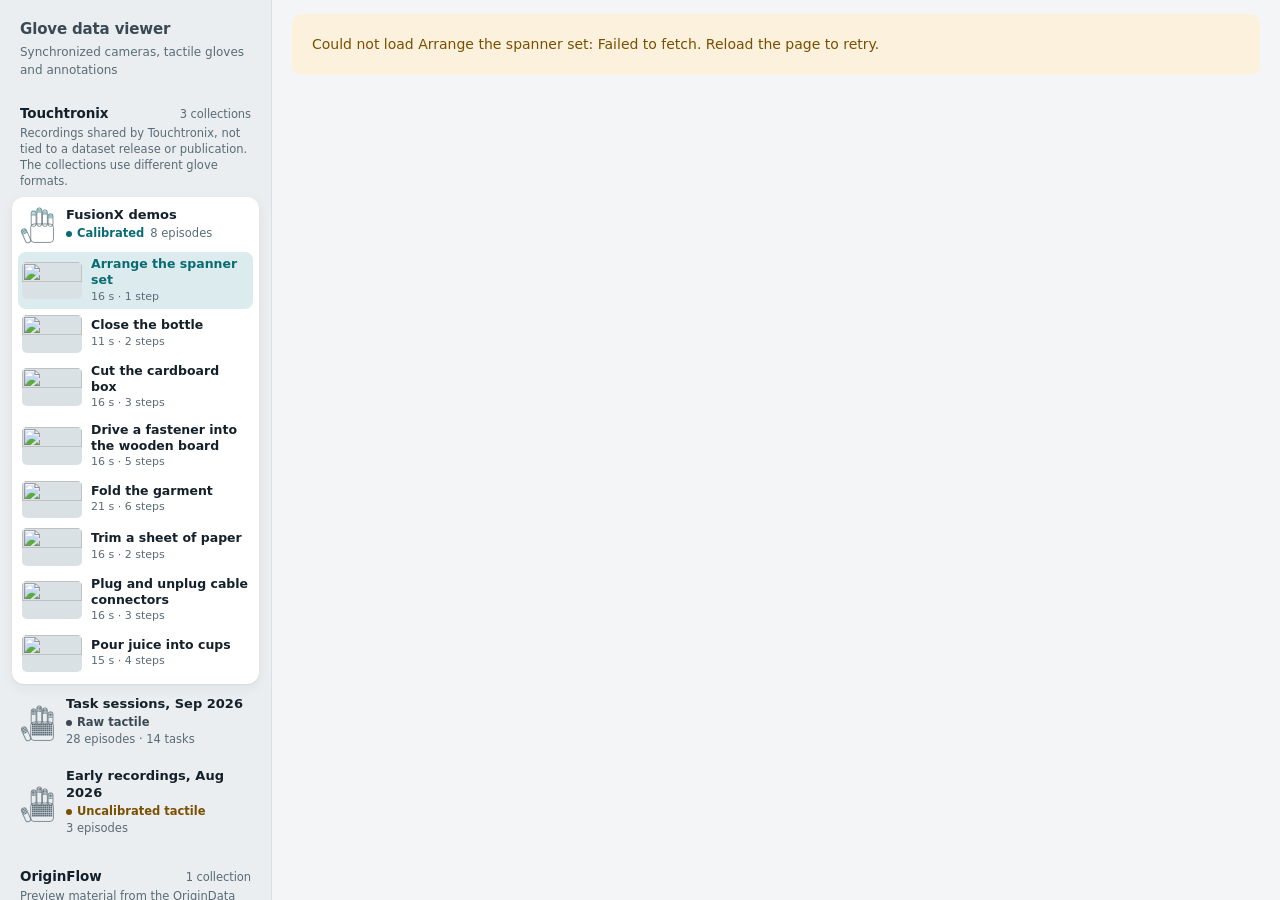
==== viewer/index.html @ e9e6f329 "Viewer: grid format for public datasets, EgoTouch samples; Play samples link on EgoTouch Videos stre" ====
<!doctype html>
<html lang="en">
<head>
<meta charset="utf-8">
<meta name="viewport" content="width=device-width,initial-scale=1">
<title>Glove Data Viewer</title>
<style>
:root{
  --bg:#f3f5f6;--rail:#eaeef0;--panel:#fff;--ink:#14212a;--ink2:#3a4a54;--muted:#5b6c76;--line:#d9e1e5;--line2:#e7ecef;
  --accent:#0a6c73;--accent-ink:#fff;--accent-soft:#dcecee;--lh:#2563b0;--rh:#c2501f;--cursor:#14212a;--grid:#e9eef1;
  --warn:#7a4f00;--warn-soft:#fbf1dc;--seg-a:#d7e9eb;--seg-b:#c4dfe2;--pre:#eef1f3;--shadow:0 1px 2px rgba(20,33,42,.06),0 4px 14px rgba(20,33,42,.05);
}
@media (prefers-color-scheme:dark){:root:not([data-theme="light"]){
  --bg:#0e1316;--rail:#12191c;--panel:#161e22;--ink:#e2e9ed;--ink2:#c3cfd5;--muted:#91a2ab;--line:#283338;--line2:#1f292d;
  --accent:#4cb1b8;--accent-ink:#06191b;--accent-soft:#18363a;--lh:#6ea6ec;--rh:#ef8d5f;--cursor:#f1f4f5;--grid:#1e272b;
  --warn:#e9b660;--warn-soft:#2c2412;--seg-a:#1b3a3e;--seg-b:#24494e;--pre:#1a2226;--shadow:0 1px 2px rgba(0,0,0,.3),0 4px 14px rgba(0,0,0,.25)}}
:root[data-theme="dark"]{
  --bg:#0e1316;--rail:#12191c;--panel:#161e22;--ink:#e2e9ed;--ink2:#c3cfd5;--muted:#91a2ab;--line:#283338;--line2:#1f292d;
  --accent:#4cb1b8;--accent-ink:#06191b;--accent-soft:#18363a;--lh:#6ea6ec;--rh:#ef8d5f;--cursor:#f1f4f5;--grid:#1e272b;
  --warn:#e9b660;--warn-soft:#2c2412;--seg-a:#1b3a3e;--seg-b:#24494e;--pre:#1a2226;--shadow:0 1px 2px rgba(0,0,0,.3),0 4px 14px rgba(0,0,0,.25)}
*{box-sizing:border-box}
[hidden]{display:none!important}
html{scrollbar-color:var(--line) transparent;accent-color:var(--accent)}
body{margin:0;background:var(--bg);color:var(--ink);font:14px/1.5 system-ui,-apple-system,"Segoe UI",Roboto,sans-serif;font-variant-numeric:tabular-nums}
::selection{background:var(--accent-soft);color:var(--ink)}
:focus-visible{outline:2px solid var(--accent);outline-offset:2px;border-radius:6px}
button,select{font:inherit;color:var(--ink)}
.app{display:grid;grid-template-columns:272px minmax(0,1fr);min-height:100vh}
/* ---------- rail ---------- */
.rail{background:var(--rail);border-right:1px solid var(--line);position:sticky;top:0;height:100vh;overflow:auto;padding:18px 12px 24px}
.brand{padding:0 8px 4px}
.brand .bname{font-size:15px;font-weight:700;margin:0;letter-spacing:-.01em;color:var(--ink2)}
.brand p{margin:2px 0 0;color:var(--muted);font-size:12px}
.grp{margin-top:20px}
.grph{display:flex;justify-content:space-between;align-items:baseline;gap:8px;font-size:13.5px;font-weight:700;color:var(--ink);margin:0 8px 2px;letter-spacing:-.005em}
.grph span{font-size:11.5px;font-weight:500;color:var(--muted)}
.grpabout{margin:0 8px 8px;font-size:11.5px;line-height:1.4;color:var(--muted)}
.dsrow .prov{display:none}
.tk{display:flex;justify-content:space-between;gap:8px;align-items:baseline;padding:8px 6px 2px;font-size:12px}
.tk b{font-weight:650;color:var(--ink2);line-height:1.3}
.tk span{font-size:11px;color:var(--muted);white-space:nowrap}
.eps .tk:first-child{padding-top:2px}
.dslist{list-style:none;margin:0;padding:0;display:grid;gap:4px}
.ds{border-radius:12px;transition:background .18s,box-shadow .18s}
.ds[data-sel="true"]{background:var(--panel);box-shadow:var(--shadow)}
.dsrow{display:grid;grid-template-columns:36px minmax(0,1fr);gap:10px;align-items:center;width:100%;text-align:left;background:none;border:0;
  border-radius:12px;padding:8px;cursor:pointer;color:var(--ink)}
.ds:not([data-sel="true"]) .dsrow:hover{background:var(--line2)}
.dsrow b{display:block;font-size:13px;font-weight:650;line-height:1.3}
.dsrow .meta{display:flex;flex-wrap:wrap;gap:0 6px;font-size:11.5px;color:var(--muted);margin-top:1px}
.glyph{display:block;flex:none}
.glyph .o{fill:none;stroke:var(--muted);stroke-width:1;opacity:.75}
.glyph .t{fill:var(--accent)}
.glyph .e{fill:none;stroke:var(--accent);stroke-width:1.1;stroke-dasharray:1.6 1.1}
.glyph .c{fill:var(--accent);opacity:.85}
.ds:not([data-sel="true"]) .dsrow .glyph .c{fill:var(--muted)}
.ds:not([data-sel="true"]) .dsrow .glyph .t{fill:var(--muted)}
.ds:not([data-sel="true"]) .dsrow .glyph .e{stroke:var(--muted)}
.st{display:inline-flex;align-items:center;gap:5px;font-weight:600}
.st::before{content:"";width:6px;height:6px;border-radius:50%;background:currentColor}
.st.ok{color:var(--accent)}.st.warn{color:var(--warn)}.st.neutral{color:var(--ink2)}
.tag{display:inline-flex;align-items:center;font-size:11px;font-weight:600;padding:2px 8px;border-radius:999px;background:var(--line2);color:var(--ink2);white-space:nowrap}
.tag.ok{background:var(--accent-soft);color:var(--accent)}
.tag.warn{background:var(--warn-soft);color:var(--warn)}
.eps{padding:0 6px 8px;display:grid;gap:2px}
.eps .count{font-size:11px;color:var(--muted);padding:2px 4px 4px}
.item{display:grid;grid-template-columns:60px minmax(0,1fr);gap:9px;align-items:center;width:100%;text-align:left;background:none;border:0;
  border-radius:8px;padding:4px;cursor:pointer;color:var(--ink);transition:background .15s}
.item:hover{background:var(--line2)}
.item[aria-current="true"]{background:var(--accent-soft)}
.item[aria-current="true"] b{color:var(--accent)}
.item img{width:60px;aspect-ratio:16/10;object-fit:cover;border-radius:5px;background:var(--line);display:block}
.item b{font-size:12.5px;font-weight:600;line-height:1.3;overflow:hidden;display:-webkit-box;-webkit-line-clamp:2;-webkit-box-orient:vertical}
.item span{display:block;font-size:11px;color:var(--muted)}
/* ---------- dataset header ---------- */
.dshead{padding:18px 0 14px}
.dsid{display:flex;gap:14px;align-items:center}
.dsid .glyph{width:60px;height:60px}
.dstitle{display:flex;flex-wrap:wrap;align-items:center;gap:6px 10px}
.dstitle h1{font-size:21px;line-height:1.2;margin:0;letter-spacing:-.015em}
.dsmeta{margin:3px 0 0;color:var(--ink2);font-size:13px}
.dsmeta a{color:var(--accent);text-underline-offset:2px}
.hw{display:grid;grid-template-columns:repeat(auto-fit,minmax(190px,1fr));margin:14px 0 0;padding:0;background:var(--panel);border:1px solid var(--line);border-radius:12px;overflow:hidden}
.hw>div{padding:10px 14px 11px;border-right:1px solid var(--line2);min-width:0}
.hw>div:last-child{border-right:0}
.hw dt{font-size:11.5px;color:var(--muted);font-weight:600}
.hw dd{margin:2px 0 0}
.hw dd b{display:block;font-size:13.5px;font-weight:650;line-height:1.3}
.hw dd span{display:block;font-size:12px;color:var(--ink2);margin-top:2px;line-height:1.4}
.dsnote{margin:8px 2px 0;font-size:12px;color:var(--muted);max-width:120ch}
.dshead .flag{margin-top:10px}
.dschip{display:inline-flex;align-items:center;gap:6px;font-size:12px;font-weight:600;color:var(--ink2);padding:2px 9px 2px 4px;border-radius:999px;background:var(--panel);border:1px solid var(--line);white-space:nowrap}
.dschip .glyph{width:18px;height:18px}
/* ---------- main ---------- */
main{padding:0 20px 40px;min-width:0}
.bar{position:sticky;top:0;z-index:5;background:color-mix(in srgb,var(--bg) 94%,transparent);backdrop-filter:saturate(1.4) blur(6px);
  border-bottom:1px solid var(--line);padding:10px 0 8px;margin-bottom:12px}
.ctrl{display:flex;flex-wrap:wrap;gap:8px 14px;align-items:center}
.btn{display:inline-flex;align-items:center;justify-content:center;gap:6px;height:32px;min-width:32px;padding:0 10px;border-radius:8px;
  background:var(--panel);border:1px solid var(--line);cursor:pointer;transition:background .15s,border-color .15s}
.btn:hover{border-color:color-mix(in srgb,var(--accent) 45%,var(--line))}
.btn:active{transform:translateY(1px)}
.btn svg{width:14px;height:14px;fill:currentColor}
.btn.primary{background:var(--accent);border-color:var(--accent);color:var(--accent-ink);font-weight:600;min-width:88px}
.group{display:inline-flex}.group .btn{border-radius:0}.group .btn:first-child{border-radius:8px 0 0 8px}.group .btn:last-child{border-radius:0 8px 8px 0}
.group .btn+.btn{margin-left:-1px}
.group .btn[aria-pressed="true"]{background:var(--accent-soft);color:var(--accent);border-color:color-mix(in srgb,var(--accent) 40%,var(--line));position:relative;font-weight:600}
.time{font-size:13px;min-width:118px;color:var(--ink2)}
.lbl{font-size:12px;color:var(--muted)}
.check{display:inline-flex;gap:6px;align-items:center;font-size:12.5px;color:var(--ink2);cursor:pointer}
#scrub{position:relative;margin-top:8px;cursor:pointer;touch-action:none}
#scrub canvas{width:100%;height:58px;display:block;border-radius:8px;background:var(--panel);border:1px solid var(--line)}
.caption{display:flex;gap:4px 12px;align-items:center;margin:8px 0 0;min-height:24px;flex-wrap:wrap}
.capt{display:flex;gap:4px 12px;align-items:baseline;flex-wrap:wrap;min-width:0}
.caption .task{font-weight:650;font-size:15px;letter-spacing:-.01em}
.caption .step{color:var(--ink2);font-size:14px}
.caption .stepno{font-size:11.5px;color:var(--muted);white-space:nowrap}
.layout{display:grid;grid-template-columns:minmax(0,1.6fr) minmax(320px,1fr);gap:14px}
.layout.gl{grid-template-columns:minmax(0,1.15fr) minmax(0,1fr)}.layout.gl .gloves{grid-template-columns:1fr 1fr}
@media(max-width:1250px){.layout,.layout.gl{grid-template-columns:1fr}}
.card{background:var(--panel);border:1px solid var(--line);border-radius:12px;overflow:hidden;min-width:0}
.card>h3{font-size:12.5px;font-weight:600;margin:0;padding:8px 12px;border-bottom:1px solid var(--line2);display:flex;justify-content:space-between;gap:8px;align-items:center}
.card>h3 small{color:var(--muted);font-weight:400;font-size:11.5px;text-align:right}
.vwrap{position:relative;background:#000}
.vwrap video{width:100%;display:block}
.vwrap canvas{position:absolute;inset:0;width:100%;height:100%;pointer-events:none}
.wrists{display:grid;grid-template-columns:1fr 1fr;gap:14px;margin-top:14px}
.gloves{display:grid;grid-template-columns:1fr;gap:14px}
@media(max-width:1250px) and (min-width:700px){.gloves{grid-template-columns:1fr 1fr}}
@media(max-width:620px){.wrists,.gloves,.layout.gl .gloves{grid-template-columns:1fr}}
/* heatmaps sit on a dark instrument surface in both themes: the provider's ramp starts near black */
.hand .hm{background:#0e171c}
.hand canvas{width:100%;max-width:380px;margin:0 auto;display:block}
.hand .hm.tall canvas{max-width:300px}
.vals{display:grid;grid-template-columns:repeat(var(--nv,5),1fr);font-size:11px;border-top:1px solid var(--line2)}
.vals div{padding:5px 2px;text-align:center;border-right:1px solid var(--line2);color:var(--muted)}.vals div:last-child{border-right:0}
.vals b{display:block;font-size:13px;color:var(--ink);font-weight:600}
.vals .n{display:block;font-weight:600;font-size:11px}
.scale{display:flex;align-items:center;gap:8px;font-size:11.5px;color:var(--muted);padding:9px 12px;flex-wrap:wrap}
.scale canvas{width:120px;height:8px;border-radius:2px}
.flag{margin:14px 0 0;padding:9px 12px;border-radius:10px;background:var(--warn-soft);color:var(--warn);font-size:12.5px}
.plots{margin-top:14px}
.plot{position:relative}.plot canvas{width:100%;height:112px;display:block;cursor:crosshair}
.plot+.plot{border-top:1px solid var(--line2)}
.ph{display:flex;justify-content:space-between;gap:8px;padding:6px 12px 0;font-size:12px;flex-wrap:wrap}.ph b{font-weight:600}
.legend{display:flex;gap:10px;flex-wrap:wrap;font-size:11.5px;color:var(--muted)}
.legend i{display:inline-block;width:10px;height:3px;border-radius:2px;margin-right:4px;vertical-align:middle}
details.notes{margin-top:14px;color:var(--muted);font-size:12.5px;max-width:110ch}
details.notes summary{cursor:pointer;color:var(--ink2);font-weight:600}
details.notes p{margin:6px 0}
kbd{font:11px ui-monospace,SFMono-Regular,monospace;border:1px solid var(--line);border-bottom-width:2px;border-radius:4px;padding:0 4px;background:var(--panel);color:var(--ink2)}
.skel{background:linear-gradient(90deg,var(--line2),var(--panel),var(--line2));background-size:200% 100%;animation:sk 1.2s ease-in-out infinite;border-radius:10px}
@keyframes sk{to{background-position:-200% 0}}
@media (prefers-reduced-motion:reduce){.skel{animation:none}}
#epsMobile{display:none;position:relative}
.err{padding:20px;color:var(--warn);background:var(--warn-soft);border-radius:10px;margin-top:14px}
/* ---------- rendered-video view (OriginFlow) ---------- */
.film video{width:100%;display:block;background:#000;max-height:calc(100vh - 120px)}
.filmhead{display:flex;justify-content:space-between;gap:4px 12px;align-items:baseline;padding:6px 0 10px;flex-wrap:wrap}
.filmhead h2{margin:0;font-size:18px;letter-spacing:-.01em}
.filmhead span{color:var(--muted);font-size:12.5px}
.filmhead .summary{margin:2px 0 0;color:var(--ink2)}
.report{margin-top:24px;max-width:1200px}
.report h3{font-size:14px;margin:18px 0 6px}
.report p{color:var(--ink2);margin:0 0 10px;max-width:92ch}
table{border-collapse:collapse;font-size:12.5px;margin:6px 0 14px}
th,td{text-align:left;padding:5px 16px 5px 0;border-bottom:1px solid var(--line2)}th{color:var(--muted);font-weight:600}
td.num{text-align:right}
.figs{display:grid;grid-template-columns:repeat(auto-fill,minmax(320px,1fr));gap:14px}
.figs figure{margin:0;background:#fff;border:1px solid var(--line);border-radius:12px;overflow:hidden}
.figs img{width:100%;display:block}
.figs figcaption{font-size:11.5px;color:#43535c;padding:6px 10px 8px;background:#fff}
@media(max-width:900px){
  .app{grid-template-columns:minmax(0,1fr)}
  .rail{position:static;height:auto;border-right:0;border-bottom:1px solid var(--line);padding:14px 16px}
  .brand p:not(.bname){display:none}
  #sources{display:grid;grid-auto-flow:column;grid-auto-columns:minmax(220px,1fr);gap:4px;overflow-x:auto;padding:12px 0 4px;position:relative}
  .grp,.dslist{display:contents}.grph,.grpabout{display:none}.dsrow .prov{display:inline}
  .ds .eps{display:none}
  #epsMobile{display:flex;gap:6px;overflow-x:auto;padding:10px 0 4px;align-items:flex-start}
  #epsMobile .item{grid-template-columns:1fr;width:112px;flex:0 0 112px}#epsMobile .item img{width:100%}
  .hw{grid-template-columns:1fr 1fr}.hw>div{border-bottom:1px solid var(--line2)}
  .dsid .glyph{width:44px;height:44px}.dstitle h1{font-size:18px}
  main{padding:0 16px 32px}
}
</style>
</head>
<body>
<div class="app">
<nav class="rail" aria-label="Datasets and episodes">
  <div class="brand"><p class="bname">Glove data viewer</p><p>Synchronized cameras, tactile gloves and annotations</p></div>
  <div id="sources"></div>
  <div id="epsMobile" aria-label="Episodes"></div>
</nav>
<main id="main">
  <div class="skel" style="height:58px;margin-top:14px"></div>
  <div class="skel" style="height:420px;margin-top:14px"></div>
</main>
</div>

<template id="tplRec">
<div id="dshead"></div>
<div class="bar">
  <div class="ctrl">
    <button class="btn primary" id="play" aria-label="Play"><svg viewBox="0 0 16 16" id="playIcon"><path d="M4 2.5v11l9-5.5z"/></svg><span id="playTxt">Play</span></button>
    <div class="group">
      <button class="btn" id="back" aria-label="Back one frame" title="Back one frame (←)"><svg viewBox="0 0 16 16"><path d="M3 3h2v10H3zM14 3v10L6 8z"/></svg></button>
      <button class="btn" id="fwd" aria-label="Forward one frame" title="Forward one frame (→)"><svg viewBox="0 0 16 16"><path d="M11 3h2v10h-2zM2 3v10l8-5z"/></svg></button>
    </div>
    <span class="time" id="time">0.00 / 0.00 s</span>
    <span class="lbl">Speed</span><div class="group" id="speeds" role="group" aria-label="Playback speed"></div>
    <label class="check" id="skelWrap"><input type="checkbox" id="skel" checked> Hand skeleton</label>
  </div>
  <div id="scrub" title="Click or drag to seek"><canvas id="scrubC"></canvas></div>
  <div class="caption"><span class="dschip" id="dschip"></span><div class="capt" id="caption"></div></div>
</div>
<div class="layout">
  <div>
    <div class="card"><h3><span id="headTitle">Head camera</span><small id="headMeta"></small></h3><div class="vwrap"><video id="v_head" muted playsinline preload="auto"></video><canvas id="poseC"></canvas></div></div>
    <div class="wrists">
      <div class="card"><h3>Left wrist <small id="lhMeta"></small></h3><div class="vwrap"><video id="v_wrist_lh" muted playsinline preload="auto"></video></div></div>
      <div class="card"><h3>Right wrist <small id="rhMeta"></small></h3><div class="vwrap"><video id="v_wrist_rh" muted playsinline preload="auto"></video></div></div>
    </div>
  </div>
  <div class="side">
    <div class="gloves">
      <div class="card hand"><h3><span style="color:var(--lh)">Left glove</span><small id="lhRate"></small></h3><div class="hm"><canvas id="hand_lh"></canvas></div><div class="vals" id="vals_lh"></div></div>
      <div class="card hand"><h3><span style="color:var(--rh)">Right glove</span><small id="rhRate"></small></h3><div class="hm"><canvas id="hand_rh"></canvas></div><div class="vals" id="vals_rh"></div></div>
    </div>
    <div class="card" style="margin-top:14px"><div class="scale" id="scale"></div></div>
  </div>
</div>
<div class="card plots"><h3>Signals <small>±6 s around the cursor · click to seek</small></h3><div id="plots"></div></div>
<details class="notes" id="notes"><summary>How the streams are aligned</summary></details>
</template>

<script>
'use strict';
const $=id=>document.getElementById(id);
const FINGERS=['thumb','index','middle','ring','little'];
const FCOL=['#8e44ad','#2e86c1','#17a589','#c99a06','#cb4335'];
const CAMS=['head','wrist_lh','wrist_rh'];
const css=v=>getComputedStyle(document.documentElement).getPropertyValue(v).trim();
const esc=s=>String(s).replace(/[&<>"]/g,c=>({'&':'&amp;','<':'&lt;','>':'&gt;','"':'&quot;'}[c]));
// private Space: carry ?__sign=… on every request (browsers that block cross-site cookies drop the auth cookie)
const SIGN=new URLSearchParams(location.search).get('__sign');
const U=p=>SIGN&&!/^https?:/.test(p)?`${p}${p.includes('?')?'&':'?'}__sign=${encodeURIComponent(SIGN)}`:p;
// items too large for the Space (1 GB cap) live in a dataset repo: their files resolve against item.base
const A=(it,p)=>U(/^https?:/.test(p)?p:(it&&it.base||'')+p);
const getJSON=async p=>{const r=await fetch(U(p));if(!r.ok)throw new Error(`${p}: HTTP ${r.status}`);return r.json()};
function dec(b64,Type){const s=atob(b64),u=new Uint8Array(s.length);for(let i=0;i<s.length;i++)u[i]=s.charCodeAt(i);return new Type(u.buffer)}

/* the FusionX panel's heatmap ramp (tactile_display.json), dark end for low pressure */
const STOPS=[[22,35,51],[20,87,104],[33,169,174],[107,218,162],[241,227,112],[255,130,78]];
function cmap(x){x=Math.max(0,Math.min(1,x))*(STOPS.length-1);const i=Math.min(STOPS.length-2,Math.floor(x)),f=x-i,a=STOPS[i],b=STOPS[i+1];
  return `rgb(${a[0]+(b[0]-a[0])*f|0},${a[1]+(b[1]-a[1])*f|0},${a[2]+(b[2]-a[2])*f|0})`}
// linear from 0 like the provider's panel: low readings stay near the dark end instead of standing out from an empty cell
const cell=x=>cmap(x);

let M=null,R=null,t=0,playing=false,speed=1,raf=0,PLOTS=[];
const clk={t:0,at:0};const anchor=()=>{clk.t=t;clk.at=performance.now()};

/* ---------- hardware glyph: where on the hand this dataset senses ---------- */
// schematic hand, palm side: four fingers above the palm, thumb on the left. Filled cells are tactile taxels in the
// recorded grid size; dashed rings are force values the provider estimates without naming a sensor.
function glyphLabel(S){
  if(!S)return'';if(S.type==='estimate')return'Hardware: per-finger force estimates, no tactile sensor named';
  if(S.type==='coverage')return`Tactile coverage: ${(S.coverage||[]).map(c=>({tip:'fingertips',phalanx:'finger segments',palm:'palm'}[c])).join(', ')||'not stated'}${S.taxels?` · ${S.taxels} taxels per hand`:''}`;
  return`Tactile layout: ${S.finger[0]}×${S.finger[1]} taxels on each finger, ${S.palm?`${S.palm[0]}×${S.palm[1]} on the palm`:'no palm sensor'}`}
function glyph(S,cls=''){
  const F=[[14.5,9],[20.3,6],[26.1,8],[31.9,12]],fw=5,fb=22,o=[];
  const grid=(x,y,w,rows,cols,gap)=>{const c=(w-(cols-1)*gap)/cols;for(let r=0;r<rows;r++)for(let q=0;q<cols;q++)o.push(`<rect class="t" x="${(x+q*(c+gap)).toFixed(2)}" y="${(y+r*(c+gap)).toFixed(2)}" width="${c.toFixed(2)}" height="${c.toFixed(2)}" rx=".25"/>`)};
  o.push(`<rect class="o" x="14" y="22.5" width="23.4" height="19" rx="3.5"/>`);
  F.forEach(([x,y])=>o.push(`<rect class="o" x="${x}" y="${y}" width="${fw}" height="${fb-y+3}" rx="2.4"/>`));
  const TH='rotate(-24 14.5 40)';o.push(`<rect class="o" x="9.1" y="25.5" width="5.4" height="15" rx="2.6" transform="${TH}"/>`);
  if(S&&S.type==='taxel'){F.forEach(([x,y])=>grid(x+.55,y+.8,fw-1.1,S.finger[0],S.finger[1],.32));
    grid(9.65,26.3,4.3,S.finger[0],S.finger[1],.3);
    // thumb cells follow the thumb's tilt
    const n=S.finger[0]*S.finger[1],th=o.splice(o.length-n,n);o.push(`<g transform="${TH}">${th.join('')}</g>`);
    if(S.palm)grid(15.3,24,20.8,S.palm[0],S.palm[1],.35)}
  else if(S&&S.type==='coverage'){const C=new Set(S.coverage||[]),r=(x,y,w,h)=>`<rect class="c" x="${x.toFixed(2)}" y="${y.toFixed(2)}" width="${w.toFixed(2)}" height="${h.toFixed(2)}" rx="1.2"/>`,th=[];
    // regions the dataset covers with taxels: fingertip, the other finger segments, palm (no per-taxel layout)
    F.forEach(([x,y])=>{if(C.has('tip'))o.push(r(x+.6,y+.6,fw-1.2,3.4));if(C.has('phalanx'))o.push(r(x+.6,y+4.6,fw-1.2,21.6-y-4.6))});
    if(C.has('tip'))th.push(r(9.7,26.1,4.2,3.4));if(C.has('phalanx'))th.push(r(9.7,30.1,4.2,8.6));if(th.length)o.push(`<g transform="${TH}">${th.join('')}</g>`);
    if(C.has('palm'))o.push(r(15.1,23.6,21.2,16.8))}
  else if(S&&S.type==='estimate'){[...F.map(([x,y])=>[x+fw/2,y+2.8]),[9.9,28.4]].forEach(([cx,cy])=>o.push(`<circle class="e" cx="${cx}" cy="${cy}" r="1.9"/>`))}
  return`<svg class="glyph ${cls}" viewBox="3 3 37 40" role="img" aria-label="${esc(glyphLabel(S))}"><title>${esc(glyphLabel(S))}</title>${o.join('')}</svg>`;
}

/* ---------- manifest / navigation ---------- */
const lastEp={};
const nTasks=s=>new Set(s.items.map(it=>it.task).filter(Boolean)).size;
const epCount=s=>{const n=s.items.length,k=nTasks(s);return`${n} ${s.kind==='film'?'video':'episode'}${n===1?'':'s'}${k?` · ${k} task${k===1?'':'s'}`:''}`};
// in a task-grouped list the task is the subheading, so the row names the recording; elsewhere the row carries the title
const itemBtn=(it,under)=>`<button class="item" data-id="${it.id}"><img src="${A(it,it.poster)}" alt="" loading="lazy"><div><b>${esc(under&&it.label?it.label:it.title)}</b><span>${esc(under||!it.label?it.sub||'':`${it.label} · ${it.sub||''}`)}</span></div></button>`;
function epList(s){let prev=null;return s.items.map(it=>{let h='';
  if(it.task&&it.task!==prev){prev=it.task;const n=s.items.filter(x=>x.task===it.task).length;h=`<div class="tk"><b>${esc(it.task)}</b><span>${n} of ${it.taskTotal}</span></div>`}
  return h+itemBtn(it,!!it.task)}).join('')}
function renderRail(cur){
  const f=find(cur),sel=f?f.s.id:null,groups=M.groups||[{id:null,title:'Datasets'}];
  $('sources').innerHTML=groups.map(g=>{const ss=M.sources.filter(s=>(s.group||null)===g.id);if(!ss.length)return'';
    return`<section class="grp"><h2 class="grph">${esc(g.title)}<span>${ss.length} collection${ss.length===1?'':'s'}</span></h2>${g.about?`<p class="grpabout">${esc(g.about)}</p>`:''}
    <ul class="dslist">${ss.map(s=>{const on=s.id===sel;
    return`<li class="ds" data-sel="${on}"><button class="dsrow" data-ds="${s.id}" aria-expanded="${on}"${on?` aria-controls="eps_${s.id}"`:''}>${glyph(s.sensor)}
      <span><b>${esc(s.title)}</b><span class="meta"><span class="prov">${esc(g.title)}</span><span class="st ${s.status.tone}">${esc(s.status.label)}</span><span>${epCount(s)}</span></span></span></button>
      ${on?`<div class="eps" id="eps_${s.id}">${epList(s)}</div>`:''}</li>`}).join('')}</ul></section>`}).join('');
  $('epsMobile').innerHTML=f?f.s.items.map(it=>itemBtn(it,false)).join(''):'';
  document.querySelectorAll('.item').forEach(b=>{b.onclick=()=>open(b.dataset.id,0);b.setAttribute('aria-current',String(b.dataset.id===cur))});
  document.querySelectorAll('.dsrow').forEach(b=>b.onclick=()=>{const s=M.sources.find(x=>x.id===b.dataset.ds);if(s.id!==sel)open(lastEp[s.id]||s.items[0].id,0)});
  // narrow screens scroll collections and episodes sideways: keep the current ones in view without moving the page
  const side=(el,host)=>{if(el&&host&&host.scrollWidth>host.clientWidth)host.scrollLeft=el.offsetLeft-12};
  side(document.querySelector('.ds[data-sel="true"]'),$('sources'));side(document.querySelector('#epsMobile .item[aria-current="true"]'),$('epsMobile'));
}
function dsHead(s){
  return`<header class="dshead"><div class="dsid">${glyph(s.sensor)}<div>
      <div class="dstitle"><h1>${esc(s.title)}</h1><span class="tag ${s.status.tone}">${esc(s.status.label)}</span></div>
      <p class="dsmeta">${esc(s.provider)} · ${epCount(s)} · ${esc(s.about)}${s.link?` <a href="${esc(s.link.href)}" target="_blank" rel="noopener">${esc(s.link.label)}</a>`:''}</p></div></div>
    <dl class="hw" aria-label="Hardware">${s.hardware.map(h=>`<div><dt>${esc(h.k)}</dt><dd><b>${esc(h.v)}</b><span>${esc(h.d)}</span></dd></div>`).join('')}</dl>
    ${s.notes?`<p class="dsnote">${esc(s.notes)}</p>`:''}${s.flag?`<p class="flag">${esc(s.flag)}</p>`:''}</header>`;
}
function find(id){for(const s of M.sources)for(const it of s.items)if(it.id===id)return{s,it};return null}
async function open(id,t0){
  stop();const f=find(id)||{s:M.sources[0],it:M.sources[0].items[0]};lastEp[f.s.id]=f.it.id;
  const ae=document.activeElement,refocus=ae&&ae.closest&&ae.closest('.rail')?(ae.dataset.id||ae.dataset.ds):null;
  renderRail(f.it.id);
  if(refocus){const b=document.querySelector(`.rail [data-id="${f.it.id}"]`)||document.querySelector(`.rail [data-ds="${refocus}"]`);if(b)b.focus({preventScroll:true})}
  try{history.replaceState(null,'',`#rec=${f.it.id}${t0?`&t=${(+t0).toFixed(2)}`:''}`)}catch(e){}
  if(f.s.kind==='film')return openFilm(f.s,f.it);
  $('main').innerHTML=dsHead(f.s)+'<div class="skel" style="height:58px"></div><div class="skel" style="height:420px;margin-top:14px"></div>';
  let j;try{j=await getJSON((f.it.base||'')+`data/${f.it.id}.json`)}catch(e){$('main').innerHTML=`<div class="err">Could not load ${esc(f.it.title)}: ${esc(e.message)}. Reload the page to retry.</div>`;return}
  R=normalize(j,f);mountRecording();seek(+t0||0);
}

/* ---------- rendered videos (OriginFlow) ---------- */
function openFilm(s,it){
  R=null;
  $('main').innerHTML=dsHead(s)+`<div class="filmhead"><div><h2>${esc(it.title)}</h2>${it.summary?`<p class="summary">${esc(it.summary)}</p>`:''}</div>
    <span>${esc(it.sub||'')}${it.episode!=null?` · episode ${it.episode}`:''}</span></div>
    <div class="card film"><video controls playsinline preload="metadata" poster="${A(it,it.poster)}" src="${A(it,it.video)}"></video></div>
    ${s.report?`<section class="report">${s.report.replace(/src="([^"]+)"/g,(m,p)=>`src="${U(p)}"`)}</section>`:''}`;
}

/* ---------- data normalisation: early recordings and FusionX demos ---------- */
function normalize(j,f){
  if(j.kind==='grid')return normalizeGrid(j,f);
  const N=j.n,R={id:j.id,kind:j.kind||'early',n:N,fps:j.fps,duration:j.duration,videos:j.videos,hands:{},imu:{},src:f,cams:CAMS,hlist:['lh','rh']};
  for(const h of ['lh','rh']){const G=j.glove[h];
    if(R.kind==='fusionx'){
      R.hands[h]={rate:G.rate,rows:G.rows,cols:G.cols,tax:dec(G.taxels,Uint16Array),range:G.range[1],palm:null,sum:dec(G.total,Float32Array),sumRange:G.sum_range||null,sumLabel:'finger total (raw ADC, sum of 16 cells)',
        fmtSum:v=>v>=1000?(v/1000).toFixed(1)+'k':v.toFixed(0),bend:dec(G.angle,Float32Array),bendLabel:'finger bend angle (°)',fmtBend:v=>isFinite(v)?v.toFixed(0)+'°':'–',
        quat:dec(G.quat,Float32Array)};
    }else{
      R.hands[h]={rate:G.rate,rows:4,cols:3,tax:dec(G.fp,Uint8Array),range:0,palm:dec(G.palm,Uint8Array),sum:dec(G.force,Float32Array),sumLabel:'finger force (N, uncalibrated)',
        fmtSum:v=>v.toFixed(1)+' N',bend:Float32Array.from(dec(G.bend,Uint8Array)),bendLabel:'finger bend (raw)',fmtBend:v=>'bend '+v.toFixed(0),quat:dec(G.quat,Float32Array)};
    }}
  if(R.kind==='early'){ // colour scales: p99 of the non-zero readings (raw maxima are rare spikes)
    const p99=a=>{const nz=[];for(let i=0;i<a.length;i+=7)if(a[i]>0)nz.push(a[i]);nz.sort((x,y)=>x-y);return nz.length?nz[Math.floor(nz.length*.99)]:1};
    const fm=Math.max(8,p99(R.hands.lh.tax),p99(R.hands.rh.tax)),pm=Math.max(8,p99(R.hands.lh.palm),p99(R.hands.rh.palm));
    for(const h of ['lh','rh']){R.hands[h].range=fm;R.hands[h].palmMax=pm}}
  for(const k of Object.keys(j.imu)){const a=dec(j.imu[k].gyro,Float32Array),o=new Float32Array(N);for(let i=0;i<N;i++)o[i]=Math.hypot(a[i*3],a[i*3+1],a[i*3+2]);R.imu[k]=o}
  R.tot={};for(const h of ['lh','rh']){const s=R.hands[h].sum,o=new Float32Array(N);for(let i=0;i<N;i++){let q=0;for(let k=0;k<5;k++)q+=s[i*5+k];o[i]=q}R.tot[h]=o}
  if(R.hands.lh.palm){R.palmSum={};for(const h of ['lh','rh']){const p=R.hands[h].palm,o=new Float32Array(N);for(let i=0;i<N;i++){let q=0;for(let k=0;k<60;k++)q+=p[i*60+k];o[i]=q}R.palmSum[h]=o}}
  if(j.pose)R.pose={size:j.pose.size,chains:j.pose.chains,lh:dec(j.pose.lh,Float32Array),rh:dec(j.pose.rh,Float32Array)};
  R.task=j.task||null;R.stereo=R.kind==='early';
  return R;
}
/* ---------- data normalisation: public datasets converted to a common grid format ----------
   videos: [{key,title,src,src_size,fps_src}] on the episode clock; hands: [{key,title,rate,rows,cols,cells (Uint16 r*cols+c),
   tax (Uint8 n x cells, 255 = range),range,unit,regions:[{name,cells:[indices into cells]}]}]; series: extra plots. */
function normalizeGrid(j,f){
  const N=j.n,R={id:j.id,kind:'grid',n:N,fps:j.fps,duration:j.duration,hands:{},imu:{},src:f,vid:{},tot:{},task:j.task||null,pose:null,stereo:false,notes:j.notes||''};
  R.cams=j.videos.map(v=>{R.vid[v.key]=v;return v.key});R.hlist=j.hands.map(H=>H.key);
  for(const G of j.hands){const cells=dec(G.cells,Uint16Array),nc=cells.length,tax=dec(G.tax,Uint8Array),k=G.range/255;
    const regs=(G.regions||[]).map(r=>({name:r.name,idx:r.cells})),rs=new Float32Array(N*regs.length),tot=new Float32Array(N);
    for(let i=0;i<N;i++){const b=i*nc;let s=0;for(let c=0;c<nc;c++)s+=tax[b+c];tot[i]=s*k;
      regs.forEach((r,q)=>{let a=0;for(const c of r.idx)a+=tax[b+c];rs[i*regs.length+q]=a*k})}
    R.hands[G.key]={...G,cells,nc,tax,regs,rs};R.tot[G.key]=tot}
  R.series=(j.series||[]).map(s=>({...s,lines:s.lines.map(l=>({...l,v:dec(l.data,Float32Array)}))}));
  return R;
}

/* ---------- recording view ---------- */
function mountRecording(){
  $('main').innerHTML='';$('main').appendChild($('tplRec').content.cloneNode(true));
  $('dshead').outerHTML=dsHead(R.src.s);$('dschip').innerHTML=`${glyph(R.src.s.sensor)}${esc(R.src.s.title)}`;
  if(R.kind==='grid')return mountGrid();
  const vm=R.videos;
  $('headTitle').textContent=R.stereo?'Head camera · stereo (left | right)':'Head camera · left view';
  for(const [k,id] of [['head','headMeta'],['wrist_lh','lhMeta'],['wrist_rh','rhMeta']]){const m=$(id);m.dataset.base=`${vm[k].src_size.join('×')} · ${vm[k].fps_src} fps`;m.textContent=m.dataset.base}
  for(const h of ['lh','rh'])$(h+'Rate').textContent=`${R.hands[h].rows}×${R.hands[h].cols} per finger · ${R.hands[h].rate} Hz`;
  for(const k of CAMS){const v=$('v_'+k);v.src=A(R.src.it,vm[k].src);v.playbackRate=speed;wireVideo(v,k)}
  mountControls();
  const H=R.hands.lh,cb=colorbar();
  $('scale').innerHTML=`<span>Taxel pressure, raw ${R.kind==='fusionx'?'ADC':'counts'}</span><span>0</span>`;$('scale').appendChild(cb);
  $('scale').insertAdjacentHTML('beforeend',`<span>${H.range}${R.kind==='early'?'+':''}</span>${H.palm?`<span>· palm 0–${H.palmMax}</span>`:''}`);
  $('notes').insertAdjacentHTML('beforeend',R.kind==='fusionx'?`
    <p>All streams sit on one 30 Hz clock that starts at the first camera frame. Videos are re-timed from the H.264 message timestamps; every other stream shows its latest sample at or before the cursor. The gloves record at about 125 Hz.</p>
    <p>The head view is the left image of the stereo pair. Each hand skeleton (AnyHand-WiLoR, reviewed by the provider) is drawn on the exact frame it was estimated from; frames whose estimate the provider rejected show none. Skeletons and task steps exist only inside the annotated window. The shaded lead-in, under one second, is decoder pre-roll.</p>
    <p>Taxels are drawn in the recorded row order, 4 rows × 4 columns per finger, laid out like the provider's FusionX panel. This glove has no palm taxels (80 channels: 5 fingers × 16), so no palm grid or palm plot is shown. Values are raw ADC without force calibration, coloured on the provider's display range for this clip. Bend is the calibrated finger angle. Keys: <kbd>space</kbd> play/pause, <kbd>←</kbd><kbd>→</kbd> one frame, <kbd>shift</kbd>+arrows one second.</p>`:`
    <p>All streams sit on one 30 Hz clock that starts at the first camera frame; the gloves record at about 227 Hz. The taxel grids assume row-major order (4 rows × 3 columns per finger, fingertip row on top) and a 6 × 10 palm; this recording does not store the physical layout. Force is the per-taxel force the glove reports, summed per finger, before calibration. The glove IMUs log orientation only. Keys: <kbd>space</kbd> play/pause, <kbd>←</kbd><kbd>→</kbd> one frame, <kbd>shift</kbd>+arrows one second.</p>`);
  buildPlots();drawScrub();
}
function colorbar(){const cb=document.createElement('canvas');cb.width=120;cb.height=8;const cx=cb.getContext('2d');for(let i=0;i<120;i++){cx.fillStyle=cmap(i/119);cx.fillRect(i,0,1,8)}return cb}
function mountControls(){
  $('skelWrap').hidden=!R.pose;$('skel').onchange=()=>render();
  [0.25,0.5,1,2].forEach(s=>{const b=document.createElement('button');b.className='btn';b.textContent=s+'×';b.setAttribute('aria-pressed',String(s===speed));
    b.onclick=()=>{speed=s;document.querySelectorAll('#speeds .btn').forEach(o=>o.setAttribute('aria-pressed',String(o===b)));for(const k of R.cams)$('v_'+k).playbackRate=s;if(playing)anchor()};$('speeds').appendChild(b)});
  $('play').onclick=()=>playing?pause():play();
  $('back').onclick=()=>{pause();seek(t-1/R.fps)};$('fwd').onclick=()=>{pause();seek(t+1/R.fps)};
  const s=$('scrub');let drag=false;const at=e=>{const r=s.getBoundingClientRect();seek((e.clientX-r.left)/r.width*R.duration)};
  s.addEventListener('pointerdown',e=>{drag=true;if(playing)pause();s.setPointerCapture(e.pointerId);at(e)});
  s.addEventListener('pointermove',e=>{if(drag)at(e)});s.addEventListener('pointerup',()=>drag=false);
}
// grid recordings: the first video is the large one, the rest sit underneath; one panel per hand, as many as the data has
function mountGrid(){
  const vs=R.cams.map(k=>R.vid[k]),card=(v,big)=>`<div class="card"><h3>${esc(v.title)} <small id="meta_${v.key}"></small></h3><div class="vwrap"><video id="v_${v.key}" muted playsinline preload="auto"></video>${big?'<canvas id="poseC"></canvas>':''}</div></div>`;
  const rest=vs.slice(1);
  const lay=document.querySelector('.layout');lay.classList.toggle('gl',R.hlist.length===2);lay.innerHTML=`<div>${vs.length?card(vs[0],true):'<div class="card"><h3>No video in this dataset</h3></div>'}
    ${rest.length?`<div class="wrists" style="grid-template-columns:repeat(${Math.min(rest.length,3)},minmax(0,1fr))">${rest.map(v=>card(v,false)).join('')}</div>`:''}</div>
    <div class="side"><div class="gloves">${R.hlist.map(h=>{const H=R.hands[h];return`<div class="card hand"><h3><span style="color:var(--${h==='lh'?'lh':'rh'})">${esc(H.title)}</span><small>${H.nc} taxels · ${H.rate} Hz</small></h3>
      <div class="hm${H.rows>H.cols?' tall':''}"><canvas id="hand_${h}"></canvas></div><div class="vals" id="vals_${h}" style="--nv:${Math.max(1,H.regs.length)}"></div></div>`}).join('')}</div>
    <div class="card" style="margin-top:14px"><div class="scale" id="scale"></div></div></div>`;
  for(const v of vs){const m=$('meta_'+v.key);m.dataset.base=[v.src_size&&v.src_size.join('×'),v.fps_src&&`${v.fps_src} fps`].filter(Boolean).join(' · ');m.textContent=m.dataset.base;
    const e=$('v_'+v.key);e.src=A(R.src.it,v.src);e.playbackRate=speed;wireVideo(e,v.key)}
  mountControls();
  const H=R.hands[R.hlist[0]];$('scale').innerHTML=`<span>Taxel value, ${esc(H.unit||'raw')}</span><span>0</span>`;$('scale').appendChild(colorbar());
  $('scale').insertAdjacentHTML('beforeend',`<span>${H.range}</span>`);
  $('notes').insertAdjacentHTML('beforeend',R.notes+'<p>Keys: <kbd>space</kbd> play/pause, <kbd>←</kbd><kbd>→</kbd> one frame, <kbd>shift</kbd>+arrows one second.</p>');
  buildPlots();drawScrub();
}
function wireVideo(v,k){
  const m=()=>$('meta_'+k)||$({head:'headMeta',wrist_lh:'lhMeta',wrist_rh:'rhMeta'}[k]),say=s=>{const e=m();if(e)e.textContent=s?`${e.dataset.base} · ${s}`:e.dataset.base};
  v.addEventListener('loadedmetadata',()=>{if(!playing&&R)setVideos(true)});
  v.addEventListener('error',()=>say('video failed to load'));
  v.addEventListener('waiting',()=>{if(playing)say('buffering…')});
  ['playing','seeked','canplay'].forEach(e=>v.addEventListener(e,()=>{if(!v.error)say('')}));
}

/* ---------- clock ---------- */
const frame=()=>Math.max(0,Math.min(R.n-1,Math.round(t*R.fps)));
function setVideos(force){for(const k of R.cams){const v=$('v_'+k);if(!v||(!v.duration&&v.readyState<1))continue;
  if(force||Math.abs(v.currentTime-t)>0.06)v.currentTime=Math.min(t,(v.duration||t)-0.001)}}
function seek(x){if(!R)return;t=Math.max(0,Math.min(R.duration,x));setVideos(true);render();
  try{history.replaceState(null,'',`#rec=${R.id}&t=${t.toFixed(2)}`)}catch(e){}}
function setPlayUI(p){$('playIcon').innerHTML=p?'<path d="M4 2.5h3v11H4zM9 2.5h3v11H9z"/>':'<path d="M4 2.5v11l9-5.5z"/>';$('playTxt').textContent=p?'Pause':'Play';$('play').setAttribute('aria-label',p?'Pause':'Play')}
function play(){if(!R)return;if(t>=R.duration-0.05)seek(0);playing=true;setPlayUI(true);
  for(const k of R.cams){const v=$('v_'+k);v.playbackRate=speed;v.play().catch(()=>{})}
  // wall clock drives t so the signals keep running while a video buffers; videos are pulled back when they drift
  anchor();const loop=()=>{if(!playing)return;t=Math.min(R.duration,clk.t+(performance.now()-clk.at)/1000*speed);
    for(const k of R.cams){const v=$('v_'+k);if(v.readyState>=2&&!v.seeking&&Math.abs(v.currentTime-t)>0.25)v.currentTime=t}
    render();if(t>=R.duration){pause();return}raf=requestAnimationFrame(loop)};raf=requestAnimationFrame(loop)}
function pause(){if(!R||!$('play'))return;playing=false;cancelAnimationFrame(raf);setPlayUI(false);for(const k of R.cams)$('v_'+k).pause();setVideos(true);render()}
function stop(){playing=false;cancelAnimationFrame(raf)}

/* ---------- hands ---------- */
const CELL=13,GAP=2,FGAP=10;
function handGeom(h,rows,cols,palm){
  // schematic as in the provider's panel: four fingers on top, thumb on the outer side, rows in recorded order
  const fw=cols*CELL+(cols-1)*GAP, fh=rows*CELL+(rows-1)*GAP, pw=4*fw+3*FGAP, pad=12;
  const PC=(pw-9*GAP)/10, ph=palm?6*PC+5*GAP:0, top=pad, palmY=top+fh+24;
  const W=pw+fw+pad*3, H=palm?palmY+ph+pad+4:palmY+fh+pad+4;
  const order=h==='lh'?['little','ring','middle','index']:['index','middle','ring','little'], dy={little:10,ring:2,middle:0,index:6};
  const x0=h==='lh'?pad:pad*2+fw, g={W,H,PC,fw,fh,fingers:{},palm:palm?{x:x0,y:palmY}:null};
  order.forEach((f,i)=>g.fingers[f]={x:x0+i*(fw+FGAP),y:top+dy[f]});
  g.fingers.thumb={x:h==='lh'?x0+pw+pad:pad,y:palmY+(palm?8:0)};
  return g;
}
function drawHand(h,i){
  const c=$('hand_'+h),H=R.hands[h],G=handGeom(h,H.rows,H.cols,!!H.palm),dpr=devicePixelRatio||1;
  if(c.width!==Math.round(G.W*dpr)){c.width=G.W*dpr;c.height=G.H*dpr;c.style.aspectRatio=`${G.W}/${G.H}`}
  const x=c.getContext('2d');x.setTransform(dpr,0,0,dpr,0,0);x.clearRect(0,0,G.W,G.H);
  const per=H.rows*H.cols,base=i*per*5,muted='#8ea2ac';x.font='10px system-ui';x.textAlign='center';
  FINGERS.forEach((f,k)=>{const p=G.fingers[f];
    for(let r=0;r<H.rows;r++)for(let q=0;q<H.cols;q++){const v=H.tax[base+k*per+r*H.cols+q];x.fillStyle=cell(v/H.range);x.fillRect(p.x+q*(CELL+GAP),p.y+r*(CELL+GAP),CELL,CELL)}
    x.fillStyle=muted;x.fillText(f,p.x+G.fw/2,p.y+G.fh+11)});
  if(H.palm){const P=G.palm,C=G.PC;for(let r=0;r<6;r++)for(let q=0;q<10;q++){const v=H.palm[i*60+r*10+q];x.fillStyle=cell(v/H.palmMax);x.fillRect(P.x+q*(C+GAP),P.y+r*(C+GAP),C,C)}
    x.fillStyle=muted;x.fillText('palm',P.x+(10*C+9*GAP)/2,P.y+6*C+5*GAP+11)}
  $('vals_'+h).innerHTML=FINGERS.map((f,k)=>`<div><span class="n" style="color:${FCOL[k]}">${f}</span><b>${H.fmtSum(H.sum[i*5+k])}</b>${H.fmtBend(H.bend[i*5+k])}</div>`).join('');
}

// grid recordings: cells at their published (row, col) position; positions with no taxel stay empty
function drawGridHand(h,i){
  const c=$('hand_'+h),H=R.hands[h],CS=H.rows*H.cols>200?11:16,G=2,pad=10,W=H.cols*(CS+G)-G+2*pad,Hh=H.rows*(CS+G)-G+2*pad,dpr=devicePixelRatio||1;
  if(c.width!==Math.round(W*dpr)){c.width=W*dpr;c.height=Hh*dpr;c.style.aspectRatio=`${W}/${Hh}`}
  const x=c.getContext('2d');x.setTransform(dpr,0,0,dpr,0,0);x.clearRect(0,0,W,Hh);
  const b=i*H.nc;for(let k=0;k<H.nc;k++){const p=H.cells[k],r=Math.floor(p/H.cols),q=p%H.cols;x.fillStyle=cell(H.tax[b+k]/255);x.fillRect(pad+q*(CS+G),pad+r*(CS+G),CS,CS)}
  const n=H.regs.length,fmt=v=>v>=1000?(v/1000).toFixed(1)+'k':v>=10?v.toFixed(0):v.toFixed(1);
  $('vals_'+h).innerHTML=n?H.regs.map((g,q)=>`<div><span class="n" style="color:${q<5?FCOL[q]:'var(--muted)'}">${esc(g.name)}</span><b>${fmt(H.rs[i*n+q])}</b></div>`).join(''):`<div><span class="n">total</span><b>${fmt(R.tot[h][i])}</b></div>`;
}

/* ---------- skeleton overlay ---------- */
function drawPose(i){
  const c=$('poseC'),v=$('v_head');if(!c||!v)return;const dpr=devicePixelRatio||1,W=v.clientWidth,H=v.clientHeight;
  if(c.width!==Math.round(W*dpr)||c.height!==Math.round(H*dpr)){c.width=W*dpr;c.height=H*dpr}
  const x=c.getContext('2d');x.setTransform(dpr,0,0,dpr,0,0);x.clearRect(0,0,W,H);
  if(!R.pose||!$('skel').checked)return;const sx=W/R.pose.size[0],sy=H/R.pose.size[1];x.lineJoin=x.lineCap='round';
  for(const [h,col] of [['lh',css('--lh')],['rh',css('--rh')]]){const P=R.pose[h],o=i*42;if(!isFinite(P[o]))continue;
    const pt=j=>[P[o+2*j]*sx,P[o+2*j+1]*sy];
    for(const pass of [0,1]){x.strokeStyle=pass?col:'rgba(0,0,0,.5)';x.lineWidth=pass?2:4;
      for(const ch of R.pose.chains){x.beginPath();ch.forEach((j,n)=>{const [a,b]=pt(j);n?x.lineTo(a,b):x.moveTo(a,b)});x.stroke()}}
    x.fillStyle='#fff';x.strokeStyle=col;x.lineWidth=1.2;for(let j=0;j<21;j++){const [a,b]=pt(j);x.beginPath();x.arc(a,b,j&&j%4===0?2.8:2,0,7);x.fill();x.stroke()}}
}

/* ---------- caption ---------- */
function drawCaption(){
  const c=$('caption');if(!c)return;
  if(!R.task){const it=R.src.it;c.innerHTML=`<span class="task">${esc(it.title)}</span><span class="stepno">${esc([it.label,it.sub].filter(Boolean).join(' · '))}</span>`;return}
  const T=R.task,k=T.steps.findIndex(s=>t>=s.start&&t<s.end);
  c.innerHTML=`<span class="task">${esc(T.task)}</span>`+(k>=0?`<span class="stepno">Step ${k+1} of ${T.steps.length}</span><span class="step">${esc(T.steps[k].text)}</span>`:
    `<span class="stepno">${t<T.start?'Lead-in, before the annotated window':'After the annotated window'}</span>`);
}

/* ---------- plots ---------- */
const WIN=6;
function gridPlots(){
  const defs=[];
  for(const h of R.hlist){const H=R.hands[h],n=H.regs.length;
    defs.push(n?{title:`${H.title} · sum per region (${H.unit||'raw'})`,lines:H.regs.map((g,q)=>({name:g.name,col:q<5?FCOL[q]:css('--muted'),get:i=>H.rs[i*n+q]}))}:
      {title:`${H.title} · sum of all taxels (${H.unit||'raw'})`,lines:[{name:'total',col:css(h==='lh'?'--lh':'--rh'),get:i=>R.tot[h][i]}]})}
  const pal=[...FCOL,'#7f8c8d'];
  for(const s of R.series)defs.push({title:s.title,fixed:s.fixed||null,legendText:s.legendText,lines:s.lines.map((l,k)=>({name:l.name,col:l.col||pal[k%pal.length],dash:!!l.dash,get:i=>l.v[i]}))});
  return defs;
}
function buildPlots(){
  if(R.kind==='grid')return mountPlots(gridPlots());
  const L=R.hands.lh,Rh=R.hands.rh,cap=s=>s[0].toUpperCase()+s.slice(1),defs=[
    {title:`Left glove · ${L.sumLabel}`,fixed:L.sumRange,lines:FINGERS.map((f,k)=>({name:f,col:FCOL[k],get:i=>L.sum[i*5+k]}))},
    {title:`Right glove · ${Rh.sumLabel}`,fixed:Rh.sumRange,lines:FINGERS.map((f,k)=>({name:f,col:FCOL[k],get:i=>Rh.sum[i*5+k]}))},
    {title:`Left glove · ${L.bendLabel}`,lines:FINGERS.map((f,k)=>({name:f,col:FCOL[k],get:i=>L.bend[i*5+k]}))},
    {title:`Right glove · ${Rh.bendLabel}`,lines:FINGERS.map((f,k)=>({name:f,col:FCOL[k],get:i=>Rh.bend[i*5+k]}))}];
  if(R.palmSum)defs.push({title:'Palm pressure (sum of 60 taxels)',lines:[{name:'left',col:css('--lh'),get:i=>R.palmSum.lh[i]},{name:'right',col:css('--rh'),get:i=>R.palmSum.rh[i]}]});
  const IN={head:['head','#7f8c8d'],wrist_lh:['wrist L',css('--lh')],wrist_rh:['wrist R',css('--rh')]};
  defs.push({title:'Camera IMU · |gyro| (rad/s)',lines:Object.keys(R.imu).map(k=>({name:IN[k][0],col:IN[k][1],get:i=>R.imu[k][i]}))});
  defs.push({title:'Glove orientation · quaternion (left solid, right dashed)',lines:['w','x','y','z'].flatMap((a,k)=>[
      {name:'L '+a,col:FCOL[k],get:i=>L.quat[i*4+k]},{name:'R '+a,col:FCOL[k],dash:true,get:i=>Rh.quat[i*4+k]}]),fixed:[-1,1],legendText:'w, x, y, z: purple, blue, green, yellow'});
  mountPlots(defs);
}
function mountPlots(defs){
  const host=$('plots');host.innerHTML='';PLOTS=[];
  for(const d of defs){
    const w=document.createElement('div');w.className='plot';
    w.innerHTML=`<div class="ph"><b>${esc(d.title)}</b><span class="legend">${d.legendText?esc(d.legendText):d.lines.map(l=>`<span><i style="background:${l.col}"></i>${l.name}</span>`).join('')}</span></div><canvas></canvas>`;
    host.appendChild(w);const cv=w.querySelector('canvas');
    let lo=Infinity,hi=-Infinity;if(d.fixed){[lo,hi]=d.fixed}else{for(const l of d.lines)for(let i=0;i<R.n;i++){const v=l.get(i);if(!isFinite(v))continue;if(v<lo)lo=v;if(v>hi)hi=v}if(!isFinite(lo)){lo=0;hi=1}if(lo>0)lo=0;if(hi<=lo)hi=lo+1}
    PLOTS.push({...d,cv,lo,hi});
    cv.addEventListener('click',e=>{if(playing)pause();const r=cv.getBoundingClientRect();seek(t+((e.clientX-r.left)/r.width-0.5)*2*WIN)});
  }
}
function drawPlot(p){
  const cv=p.cv,dpr=devicePixelRatio||1,W=cv.clientWidth,H=cv.clientHeight;
  if(cv.width!==Math.round(W*dpr)||cv.height!==Math.round(H*dpr)){cv.width=W*dpr;cv.height=H*dpr}
  const x=cv.getContext('2d');x.setTransform(dpr,0,0,dpr,0,0);x.clearRect(0,0,W,H);
  const L=44,Rr=10,T=6,B=18,pw=W-L-Rr,ph=H-T-B;
  const tx=s=>L+(s-(t-WIN))/(2*WIN)*pw, ty=v=>T+ph-(v-p.lo)/(p.hi-p.lo)*ph;
  if(R.task){x.fillStyle=css('--pre');const a=tx(R.task.start),b=tx(R.task.end);if(a>L)x.fillRect(L,T,Math.min(a,L+pw)-L,ph);if(b<L+pw)x.fillRect(Math.max(b,L),T,L+pw-Math.max(b,L),ph)}
  x.strokeStyle=css('--grid');x.lineWidth=1;x.fillStyle=css('--muted');x.font='10px system-ui';
  const fmt=v=>Math.abs(v)>=1000?(v/1000).toFixed(1)+'k':Math.abs(v)<10?v.toFixed(1):v.toFixed(0);
  for(let k=0;k<=2;k++){const v=p.lo+(p.hi-p.lo)*k/2,y=ty(v);x.beginPath();x.moveTo(L,y);x.lineTo(W-Rr,y);x.stroke();x.textAlign='right';x.fillText(fmt(v),L-5,y+3)}
  x.textAlign='center';for(let s=Math.ceil(t-WIN);s<=t+WIN;s++){if(s<0||s>R.duration)continue;x.fillText(s+'s',tx(s),H-4)}
  const i0=Math.max(0,Math.floor((t-WIN)*R.fps)),i1=Math.min(R.n-1,Math.ceil((t+WIN)*R.fps));
  x.save();x.beginPath();x.rect(L,T,pw,ph);x.clip();
  for(const l of p.lines){x.strokeStyle=l.col;x.lineWidth=1.4;x.setLineDash(l.dash?[4,3]:[]);x.beginPath();let pen=false;
    for(let i=i0;i<=i1;i++){const v=l.get(i);if(!isFinite(v)){pen=false;continue}const X=tx(i/R.fps),Y=ty(v);pen?x.lineTo(X,Y):x.moveTo(X,Y);pen=true}x.stroke()}
  x.setLineDash([]);x.restore();
  x.strokeStyle=css('--cursor');x.lineWidth=1.2;x.beginPath();x.moveTo(tx(t),T);x.lineTo(tx(t),T+ph);x.stroke();
}
/* overview: total finger signal L/R on top, annotated steps underneath */
function drawScrub(){
  const cv=$('scrubC'),dpr=devicePixelRatio||1,W=cv.clientWidth,H=cv.clientHeight;cv.width=W*dpr;cv.height=H*dpr;
  const x=cv.getContext('2d',{willReadFrequently:true});x.setTransform(dpr,0,0,dpr,0,0);
  const band=R.task?16:0,top=H-band,X=s=>s/R.duration*W;
  if(R.task){x.fillStyle=css('--pre');x.fillRect(0,top,W,band);
    R.task.steps.forEach((s,k)=>{x.fillStyle=css(k%2?'--seg-b':'--seg-a');x.fillRect(X(s.start)+.5,top+2,X(s.end)-X(s.start)-1,band-4);
      x.fillStyle=css('--ink2');x.font='600 10px system-ui';x.textAlign='left';if(X(s.end)-X(s.start)>16)x.fillText(String(k+1),X(s.start)+5,top+band-5)})}
  let hi=1;for(const h of R.hlist)for(const v of R.tot[h])hi=Math.max(hi,v);
  const cols=Math.floor(W);
  for(const [h,c] of R.hlist.map(h=>[h,css(h==='lh'?'--lh':'--rh')])){x.strokeStyle=c;x.globalAlpha=.85;x.lineWidth=1;x.beginPath();
    for(let px=0;px<cols;px++){const a=Math.floor(px/cols*R.n),b=Math.max(a+1,Math.floor((px+1)/cols*R.n));let m=0;for(let i=a;i<b&&i<R.n;i++)m=Math.max(m,R.tot[h][i]);
      const y=top-3-(m/hi)*(top-8);px?x.lineTo(px,y):x.moveTo(px,y)}x.stroke()}
  x.globalAlpha=1;R.scrubImg=x.getImageData(0,0,cv.width,cv.height);
}
function drawScrubCursor(){const cv=$('scrubC');if(!R.scrubImg)return;const x=cv.getContext('2d');x.setTransform(1,0,0,1,0,0);x.putImageData(R.scrubImg,0,0);
  const dpr=devicePixelRatio||1,X=t/R.duration*cv.width;x.fillStyle=css('--accent');x.globalAlpha=.16;x.fillRect(0,0,X,cv.height);x.globalAlpha=1;x.fillStyle=css('--cursor');x.fillRect(X-dpr,0,2*dpr,cv.height)}

function render(){if(!R||!$('time'))return;const i=frame();
  $('time').textContent=`${t.toFixed(2)} / ${R.duration.toFixed(2)} s`;
  if(R.kind==='grid')R.hlist.forEach(h=>drawGridHand(h,i));else{drawHand('lh',i);drawHand('rh',i)}drawPose(i);drawCaption();for(const p of PLOTS)drawPlot(p);drawScrubCursor()}

document.addEventListener('keydown',e=>{if(!R||!$('play')||/INPUT|SELECT|TEXTAREA/.test(e.target.tagName))return;
  if(e.code==='Space'){e.preventDefault();playing?pause():play()}
  else if(e.key==='ArrowRight'||e.key==='ArrowLeft'){e.preventDefault();pause();seek(t+(e.key==='ArrowRight'?1:-1)*(e.shiftKey?1:1/R.fps))}});
addEventListener('resize',()=>{if(R&&$('scrubC')){drawScrub();render()}});

getJSON('data/manifest.json').then(m=>{M=m;
  const h=location.hash,id=(h.match(/rec=([\w-]+)/)||[])[1],tt=(h.match(/t=([\d.]+)/)||[])[1];
  const first=id&&find(id)?id:M.sources[0].items[0].id;open(first,tt);
}).catch(e=>{$('main').innerHTML=`<div class="err">Could not load the recording list: ${esc(e.message)}. Reload the page to retry.</div>`});
</script>
</body>
</html>
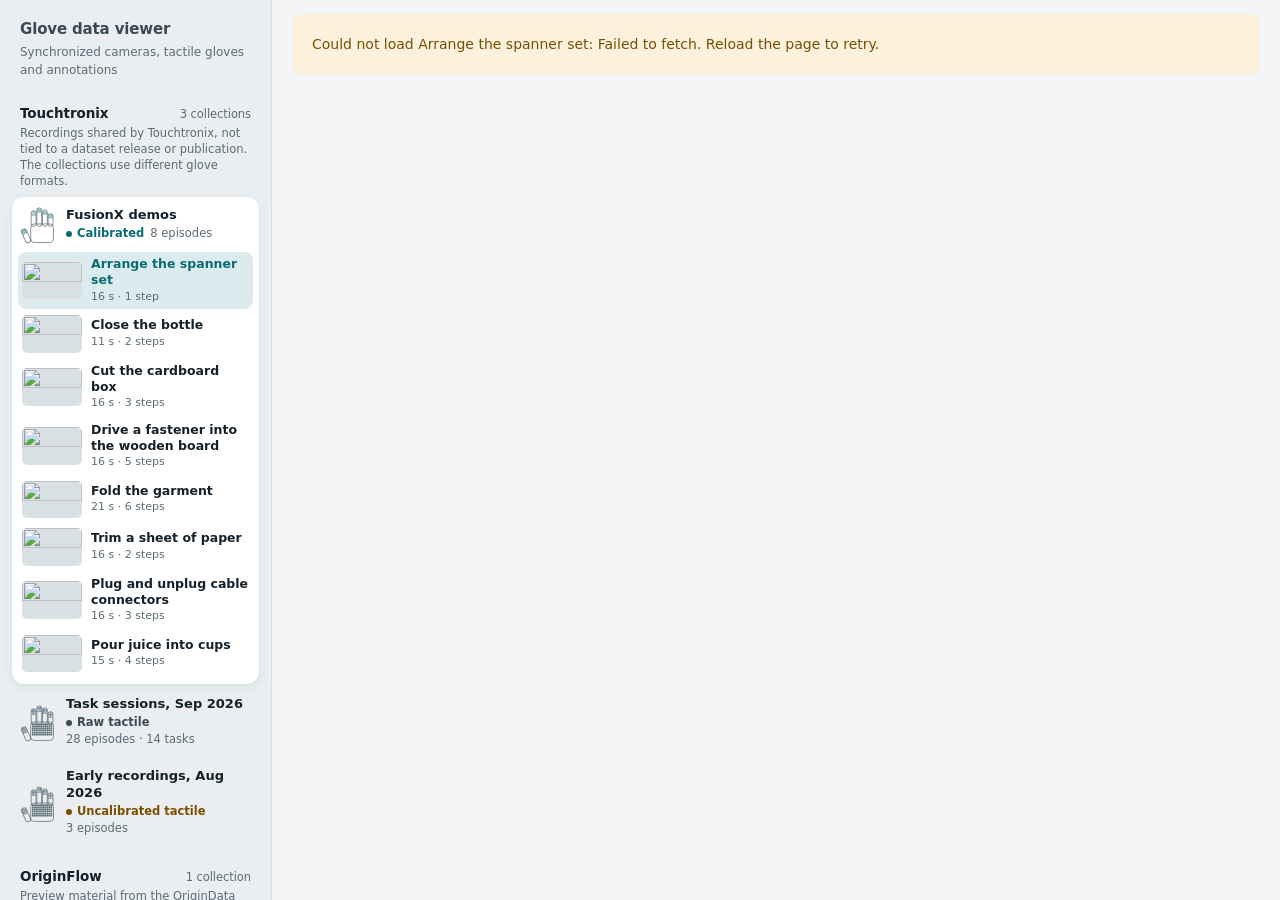
==== commit 977fc3e0: "T-Rex and HATO samples in the viewer; per-hand labels, wide grids stacked Co-Authored-By: Claude Opu" ====
--- a/viewer/index.html
+++ b/viewer/index.html
@@ -415,9 +415,9 @@
 function mountGrid(){
   const vs=R.cams.map(k=>R.vid[k]),card=(v,big)=>`<div class="card"><h3>${esc(v.title)} <small id="meta_${v.key}"></small></h3><div class="vwrap"><video id="v_${v.key}" muted playsinline preload="auto"></video>${big?'<canvas id="poseC"></canvas>':''}</div></div>`;
   const rest=vs.slice(1);
-  const lay=document.querySelector('.layout');lay.classList.toggle('gl',R.hlist.length===2);lay.innerHTML=`<div>${vs.length?card(vs[0],true):'<div class="card"><h3>No video in this dataset</h3></div>'}
+  const lay=document.querySelector('.layout');lay.classList.toggle('gl',R.hlist.length===2&&R.hlist.every(h=>R.hands[h].cols<=30));lay.innerHTML=`<div>${vs.length?card(vs[0],true):'<div class="card"><h3>No video in this dataset</h3></div>'}
     ${rest.length?`<div class="wrists" style="grid-template-columns:repeat(${Math.min(rest.length,3)},minmax(0,1fr))">${rest.map(v=>card(v,false)).join('')}</div>`:''}</div>
-    <div class="side"><div class="gloves">${R.hlist.map(h=>{const H=R.hands[h];return`<div class="card hand"><h3><span style="color:var(--${h==='lh'?'lh':'rh'})">${esc(H.title)}</span><small>${H.nc} taxels · ${H.rate} Hz</small></h3>
+    <div class="side"><div class="gloves">${R.hlist.map(h=>{const H=R.hands[h];return`<div class="card hand"><h3><span style="color:var(--${h==='lh'?'lh':'rh'})">${esc(H.title)}</span><small>${esc(H.label||`${H.nc} taxels`)} · ${H.rate} Hz</small></h3>
       <div class="hm${H.rows>H.cols?' tall':''}"><canvas id="hand_${h}"></canvas></div><div class="vals" id="vals_${h}" style="--nv:${Math.max(1,H.regs.length)}"></div></div>`}).join('')}</div>
     <div class="card" style="margin-top:14px"><div class="scale" id="scale"></div></div></div>`;
   for(const v of vs){const m=$('meta_'+v.key);m.dataset.base=[v.src_size&&v.src_size.join('×'),v.fps_src&&`${v.fps_src} fps`].filter(Boolean).join(' · ');m.textContent=m.dataset.base;
@@ -480,7 +480,7 @@
 
 // grid recordings: cells at their published (row, col) position; positions with no taxel stay empty
 function drawGridHand(h,i){
-  const c=$('hand_'+h),H=R.hands[h],CS=H.rows*H.cols>200?11:16,G=2,pad=10,W=H.cols*(CS+G)-G+2*pad,Hh=H.rows*(CS+G)-G+2*pad,dpr=devicePixelRatio||1;
+  const c=$('hand_'+h),H=R.hands[h],CS=Math.max(8,Math.min(18,Math.round(250/H.cols))),G=2,pad=10,W=H.cols*(CS+G)-G+2*pad,Hh=H.rows*(CS+G)-G+2*pad,dpr=devicePixelRatio||1;
   if(c.width!==Math.round(W*dpr)){c.width=W*dpr;c.height=Hh*dpr;c.style.aspectRatio=`${W}/${Hh}`}
   const x=c.getContext('2d');x.setTransform(dpr,0,0,dpr,0,0);x.clearRect(0,0,W,Hh);
   const b=i*H.nc;for(let k=0;k<H.nc;k++){const p=H.cells[k],r=Math.floor(p/H.cols),q=p%H.cols;x.fillStyle=cell(H.tax[b+k]/255);x.fillRect(pad+q*(CS+G),pad+r*(CS+G),CS,CS)}
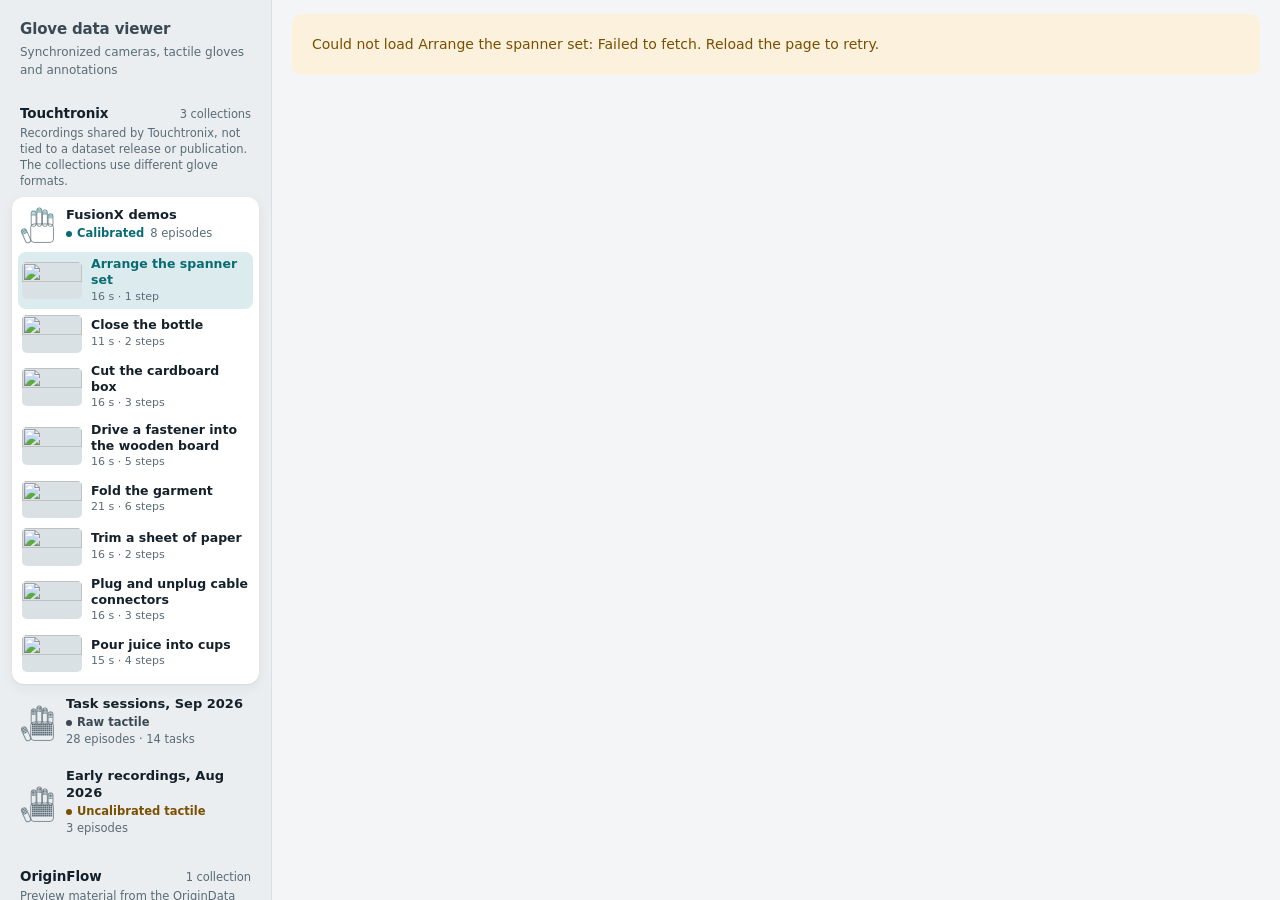
==== commit 4ed6cc45: "Pipeline for adding datasets; T-Rex shows fingertip wrenches and raw tactile images - pipeline/: sur" ====
--- a/viewer/index.html
+++ b/viewer/index.html
@@ -374,7 +374,11 @@
     const regs=(G.regions||[]).map(r=>({name:r.name,idx:r.cells})),rs=new Float32Array(N*regs.length),tot=new Float32Array(N);
     for(let i=0;i<N;i++){const b=i*nc;let s=0;for(let c=0;c<nc;c++)s+=tax[b+c];tot[i]=s*k;
       regs.forEach((r,q)=>{let a=0;for(const c of r.idx)a+=tax[b+c];rs[i*regs.length+q]=a*k})}
-    R.hands[G.key]={...G,cells,nc,tax,regs,rs};R.tot[G.key]=tot}
+    // optional per-region vectors (e.g. fingertip force): drawn at the region's centroid, x right / y up in the grid, z as a ring
+    let vec=null;if(G.vectors){const V=G.vectors;vec={...V,items:V.items.map(it=>{const q=regs.findIndex(r=>r.name===it.region),ix=q<0?[]:regs[q].idx;
+      let r0=1e9,r1=-1,c0=1e9,c1=-1;for(const c of ix){const p=cells[c],r=Math.floor(p/G.cols),cc=p%G.cols;r0=Math.min(r0,r);r1=Math.max(r1,r);c0=Math.min(c0,cc);c1=Math.max(c1,cc)}
+      return{...it,v:dec(it.data,Float32Array),cr:(r0+r1)/2,cc:(c0+c1)/2,half:Math.max(1,Math.min(r1-r0+1,c1-c0+1)/2)}})}}
+    R.hands[G.key]={...G,cells,nc,tax,regs,rs,vec};R.tot[G.key]=tot}
   R.series=(j.series||[]).map(s=>({...s,lines:s.lines.map(l=>({...l,v:dec(l.data,Float32Array)}))}));
   return R;
 }
@@ -416,7 +420,7 @@
   const vs=R.cams.map(k=>R.vid[k]),card=(v,big)=>`<div class="card"><h3>${esc(v.title)} <small id="meta_${v.key}"></small></h3><div class="vwrap"><video id="v_${v.key}" muted playsinline preload="auto"></video>${big?'<canvas id="poseC"></canvas>':''}</div></div>`;
   const rest=vs.slice(1);
   const lay=document.querySelector('.layout');lay.classList.toggle('gl',R.hlist.length===2&&R.hlist.every(h=>R.hands[h].cols<=30));lay.innerHTML=`<div>${vs.length?card(vs[0],true):'<div class="card"><h3>No video in this dataset</h3></div>'}
-    ${rest.length?`<div class="wrists" style="grid-template-columns:repeat(${Math.min(rest.length,3)},minmax(0,1fr))">${rest.map(v=>card(v,false)).join('')}</div>`:''}</div>
+    ${rest.length?`<div class="wrists" style="grid-template-columns:repeat(${Math.max(1,Math.min(rest.filter(v=>!v.wide).length,3))},minmax(0,1fr))">${rest.map(v=>(v.wide?card(v,false).replace('<div class="card">','<div class="card" style="grid-column:1/-1">'):card(v,false))).join('')}</div>`:''}</div>
     <div class="side"><div class="gloves">${R.hlist.map(h=>{const H=R.hands[h];return`<div class="card hand"><h3><span style="color:var(--${h==='lh'?'lh':'rh'})">${esc(H.title)}</span><small>${esc(H.label||`${H.nc} taxels`)} · ${H.rate} Hz</small></h3>
       <div class="hm${H.rows>H.cols?' tall':''}"><canvas id="hand_${h}"></canvas></div><div class="vals" id="vals_${h}" style="--nv:${Math.max(1,H.regs.length)}"></div></div>`}).join('')}</div>
     <div class="card" style="margin-top:14px"><div class="scale" id="scale"></div></div></div>`;
@@ -425,6 +429,8 @@
   mountControls();
   const H=R.hands[R.hlist[0]];$('scale').innerHTML=`<span>Taxel value, ${esc(H.unit||'raw')}</span><span>0</span>`;$('scale').appendChild(colorbar());
   $('scale').insertAdjacentHTML('beforeend',`<span>${H.range}</span>`);
+  const VH=R.hlist.map(h=>R.hands[h]).find(h=>h.vec);if(VH){const V=VH.vec;$('scale').insertAdjacentHTML('beforeend',`<label style="flex-basis:100%;display:flex;gap:6px;align-items:center"><input type="checkbox" id="vecOn" checked>
+    <span><b style="color:#d4a800">→</b> ${esc(V.label||'vector')}: arrow = ${esc(V.axes||'x, y')}, ring = ${esc(V.zname||'z')} (dashed if negative); full block = ${V.range} ${esc(V.unit||'')}</span></label>`);$('vecOn').onchange=()=>render()}
   $('notes').insertAdjacentHTML('beforeend',R.notes+'<p>Keys: <kbd>space</kbd> play/pause, <kbd>←</kbd><kbd>→</kbd> one frame, <kbd>shift</kbd>+arrows one second.</p>');
   buildPlots();drawScrub();
 }
@@ -484,6 +490,15 @@
   if(c.width!==Math.round(W*dpr)){c.width=W*dpr;c.height=Hh*dpr;c.style.aspectRatio=`${W}/${Hh}`}
   const x=c.getContext('2d');x.setTransform(dpr,0,0,dpr,0,0);x.clearRect(0,0,W,Hh);
   const b=i*H.nc;for(let k=0;k<H.nc;k++){const p=H.cells[k],r=Math.floor(p/H.cols),q=p%H.cols;x.fillStyle=cell(H.tax[b+k]/255);x.fillRect(pad+q*(CS+G),pad+r*(CS+G),CS,CS)}
+  if(H.vec&&$('vecOn')?.checked!==false){const V=H.vec,U=CS+G;x.lineCap='round';
+    for(const it of V.items){const cx=pad+it.cc*U+CS/2,cy=pad+it.cr*U+CS/2,L=it.half*U,a=it.v[i*3]/V.range,bb=it.v[i*3+1]/V.range,z=it.v[i*3+2]/V.range;
+      if(!isFinite(a))continue;const rz=Math.min(1.2,Math.abs(z))*L;
+      for(const pass of [0,1]){x.strokeStyle=pass?'#fff':'rgba(0,0,0,.6)';x.lineWidth=pass?1.6:3.6;x.setLineDash(z<0&&pass?[3,3]:[]);
+        if(rz>1){x.beginPath();x.arc(cx,cy,rz,0,7);x.stroke()}x.setLineDash([])}
+      const m=Math.hypot(a,bb),s=Math.min(1.5,m)/(m||1),ex=cx+a*s*L,ey=cy-bb*s*L;
+      if(m*L>2){const ang=Math.atan2(ey-cy,ex-cx),hd=Math.min(7,m*L*.5);
+        for(const pass of [0,1]){x.strokeStyle=pass?'#ffd400':'rgba(0,0,0,.65)';x.lineWidth=pass?2.2:4.4;x.beginPath();x.moveTo(cx,cy);x.lineTo(ex,ey);
+          x.moveTo(ex-hd*Math.cos(ang-.5),ey-hd*Math.sin(ang-.5));x.lineTo(ex,ey);x.lineTo(ex-hd*Math.cos(ang+.5),ey-hd*Math.sin(ang+.5));x.stroke()}}}}
   const n=H.regs.length,fmt=v=>v>=1000?(v/1000).toFixed(1)+'k':v>=10?v.toFixed(0):v.toFixed(1);
   $('vals_'+h).innerHTML=n?H.regs.map((g,q)=>`<div><span class="n" style="color:${q<5?FCOL[q]:'var(--muted)'}">${esc(g.name)}</span><b>${fmt(H.rs[i*n+q])}</b></div>`).join(''):`<div><span class="n">total</span><b>${fmt(R.tot[h][i])}</b></div>`;
 }
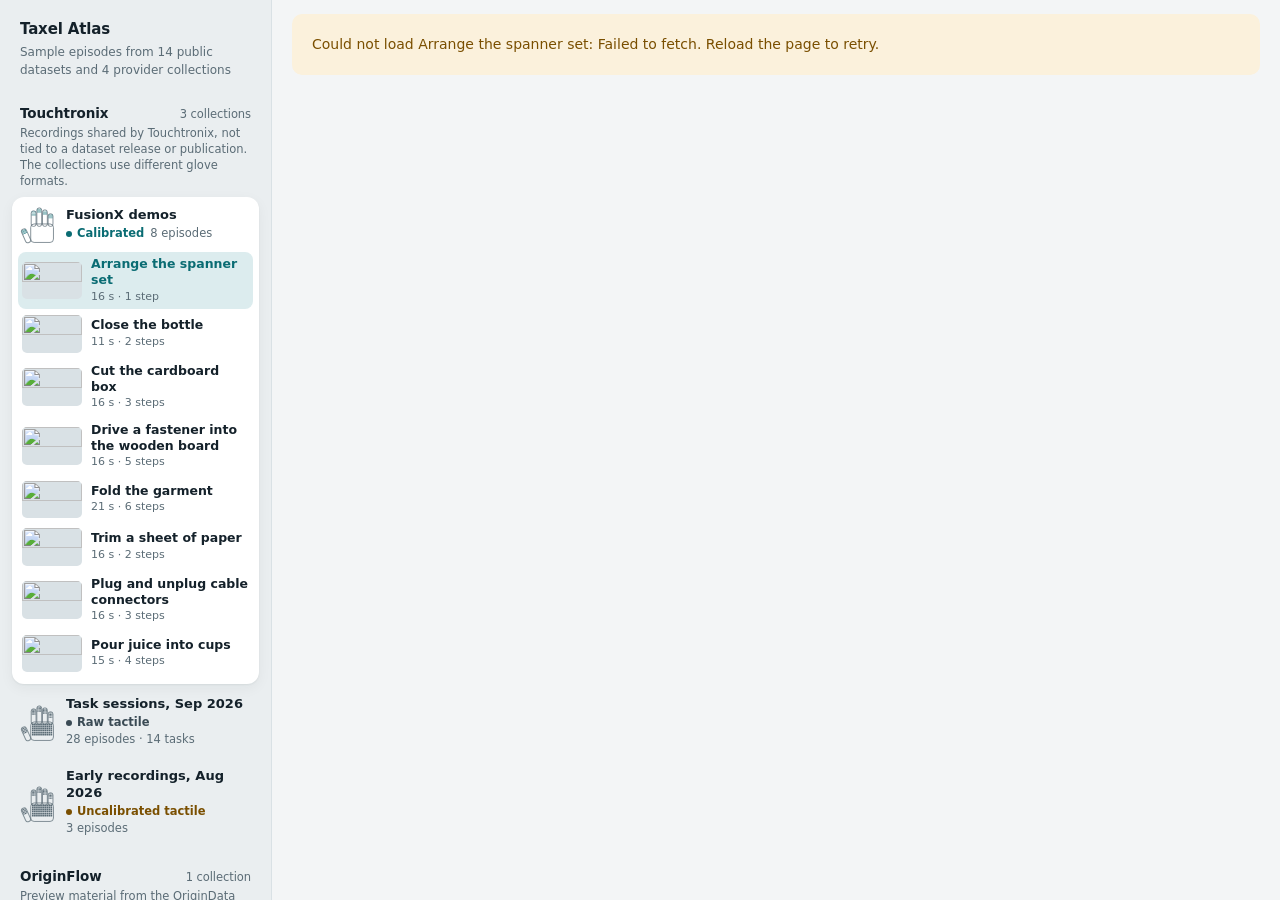
==== commit 20b89de9: "Hand pose page; viewer revisions pose.html lists the 18 hand pose methods behind the catalog's datas" ====
--- a/viewer/index.html
+++ b/viewer/index.html
@@ -3,7 +3,7 @@
 <head>
 <meta charset="utf-8">
 <meta name="viewport" content="width=device-width,initial-scale=1">
-<title>Glove Data Viewer</title>
+<title>Taxel Atlas samples</title>
 <style>
 :root{
   --bg:#f3f5f6;--rail:#eaeef0;--panel:#fff;--ink:#14212a;--ink2:#3a4a54;--muted:#5b6c76;--line:#d9e1e5;--line2:#e7ecef;
@@ -29,7 +29,8 @@
 /* ---------- rail ---------- */
 .rail{background:var(--rail);border-right:1px solid var(--line);position:sticky;top:0;height:100vh;overflow:auto;padding:18px 12px 24px}
 .brand{padding:0 8px 4px}
-.brand .bname{font-size:15px;font-weight:700;margin:0;letter-spacing:-.01em;color:var(--ink2)}
+.brand .bname{display:block;font-size:15px;font-weight:700;margin:0;letter-spacing:-.01em;color:var(--ink);text-decoration:none}
+.brand a.bname:hover{color:var(--accent)}
 .brand p{margin:2px 0 0;color:var(--muted);font-size:12px}
 .grp{margin-top:20px}
 .grph{display:flex;justify-content:space-between;align-items:baseline;gap:8px;font-size:13.5px;font-weight:700;color:var(--ink);margin:0 8px 2px;letter-spacing:-.005em}
@@ -89,11 +90,15 @@
 .hw dd span{display:block;font-size:12px;color:var(--ink2);margin-top:2px;line-height:1.4}
 .dsnote{margin:8px 2px 0;font-size:12px;color:var(--muted);max-width:120ch}
 .dshead .flag{margin-top:10px}
+.dsmore{margin-top:12px}
+.dsmore>summary{cursor:pointer;font-size:12.5px;font-weight:600;color:var(--ink2);width:max-content;max-width:100%}
+.dsmore .hw{margin-top:8px}
+.ic{width:14px;height:14px;vertical-align:-2px;flex:none}
 .dschip{display:inline-flex;align-items:center;gap:6px;font-size:12px;font-weight:600;color:var(--ink2);padding:2px 9px 2px 4px;border-radius:999px;background:var(--panel);border:1px solid var(--line);white-space:nowrap}
 .dschip .glyph{width:18px;height:18px}
 /* ---------- main ---------- */
 main{padding:0 20px 40px;min-width:0}
-.bar{position:sticky;top:0;z-index:5;background:color-mix(in srgb,var(--bg) 94%,transparent);backdrop-filter:saturate(1.4) blur(6px);
+.bar{position:sticky;top:env(safe-area-inset-top,0px);z-index:5;background:color-mix(in srgb,var(--bg) 94%,transparent);backdrop-filter:saturate(1.4) blur(6px);
   border-bottom:1px solid var(--line);padding:10px 0 8px;margin-bottom:12px}
 .ctrl{display:flex;flex-wrap:wrap;gap:8px 14px;align-items:center}
 .btn{display:inline-flex;align-items:center;justify-content:center;gap:6px;height:32px;min-width:32px;padding:0 10px;border-radius:8px;
@@ -118,6 +123,8 @@
 .layout{display:grid;grid-template-columns:minmax(0,1.6fr) minmax(320px,1fr);gap:14px}
 .layout.gl{grid-template-columns:minmax(0,1.15fr) minmax(0,1fr)}.layout.gl .gloves{grid-template-columns:1fr 1fr}
 @media(max-width:1250px){.layout,.layout.gl{grid-template-columns:1fr}}
+.layout.nv{grid-template-columns:minmax(0,1fr)}.layout.nv .gloves{grid-template-columns:repeat(var(--nh,1),minmax(0,1fr))}
+.layout.nv .hand canvas,.layout.nv .hand .hm.tall canvas{max-width:440px}
 .card{background:var(--panel);border:1px solid var(--line);border-radius:12px;overflow:hidden;min-width:0}
 .card>h3{font-size:12.5px;font-weight:600;margin:0;padding:8px 12px;border-bottom:1px solid var(--line2);display:flex;justify-content:space-between;gap:8px;align-items:center}
 .card>h3 small{color:var(--muted);font-weight:400;font-size:11.5px;text-align:right}
@@ -127,7 +134,15 @@
 .wrists{display:grid;grid-template-columns:1fr 1fr;gap:14px;margin-top:14px}
 .gloves{display:grid;grid-template-columns:1fr;gap:14px}
 @media(max-width:1250px) and (min-width:700px){.gloves{grid-template-columns:1fr 1fr}}
-@media(max-width:620px){.wrists,.gloves,.layout.gl .gloves{grid-template-columns:1fr}}
+@media(max-width:620px){
+  /* both hands stay side by side next to each other's numbers; per-finger values wrap to three columns */
+  .gloves,.layout.gl .gloves,.layout.nv .gloves{grid-template-columns:repeat(var(--nh,2),minmax(0,1fr));gap:8px}
+  .wrists{gap:8px}
+  .gloves .card>h3{flex-wrap:wrap;padding:6px 8px}
+  .gloves .vals{grid-template-columns:repeat(3,1fr)}.gloves .vals div{border-bottom:1px solid var(--line2)}.gloves .vals div:nth-child(3n){border-right:0}
+  .lbl{display:none}.ctrl{gap:6px 8px}.time{min-width:0;font-size:12px}.btn.primary{min-width:72px}
+  #scrub canvas{height:40px}.caption .task{font-size:14px}
+}
 /* heatmaps sit on a dark instrument surface in both themes: the provider's ramp starts near black */
 .hand .hm{background:#0e171c}
 .hand canvas{width:100%;max-width:380px;margin:0 auto;display:block}
@@ -188,7 +203,7 @@
 <body>
 <div class="app">
 <nav class="rail" aria-label="Datasets and episodes">
-  <div class="brand"><p class="bname">Glove data viewer</p><p>Synchronized cameras, tactile gloves and annotations</p></div>
+  <div class="brand"><a class="bname" href="https://yuxiang-ma.github.io/Awesome-Tactile-Hands/">Taxel Atlas</a><p id="bcount">Sample episodes from public datasets and provider collections</p></div>
   <div id="sources"></div>
   <div id="epsMobile" aria-label="Episodes"></div>
 </nav>
@@ -315,9 +330,12 @@
   return`<header class="dshead"><div class="dsid">${glyph(s.sensor)}<div>
       <div class="dstitle"><h1>${esc(s.title)}</h1><span class="tag ${s.status.tone}">${esc(s.status.label)}</span></div>
       <p class="dsmeta">${esc(s.provider)} · ${epCount(s)} · ${esc(s.about)}${s.link?` <a href="${esc(s.link.href)}" target="_blank" rel="noopener">${esc(s.link.label)}</a>`:''}</p></div></div>
+    <details class="dsmore"${matchMedia('(max-width:900px)').matches?'':' open'}><summary>${esc(listOf([...s.hardware.map(h=>h.k),...(s.notes?['notes']:[])]))}</summary>
     <dl class="hw" aria-label="Hardware">${s.hardware.map(h=>`<div><dt>${esc(h.k)}</dt><dd><b>${esc(h.v)}</b><span>${esc(h.d)}</span></dd></div>`).join('')}</dl>
-    ${s.notes?`<p class="dsnote">${esc(s.notes)}</p>`:''}${s.flag?`<p class="flag">${esc(s.flag)}</p>`:''}</header>`;
-}
+    ${s.notes?`<p class="dsnote">${esc(s.notes)}</p>`:''}</details>${s.flag?`<p class="flag">${esc(s.flag)}</p>`:''}</header>`;
+}
+// "Gloves, head camera, labels and notes": first word keeps its capital, the rest read as one sentence
+const listOf=a=>a.map((x,i)=>i?x[0].toLowerCase()+x.slice(1):x).join(', ').replace(/, ([^,]*)$/,' and $1');
 function find(id){for(const s of M.sources)for(const it of s.items)if(it.id===id)return{s,it};return null}
 async function open(id,t0){
   stop();const f=find(id)||{s:M.sources[0],it:M.sources[0].items[0]};lastEp[f.s.id]=f.it.id;
@@ -371,14 +389,18 @@
   const N=j.n,R={id:j.id,kind:'grid',n:N,fps:j.fps,duration:j.duration,hands:{},imu:{},src:f,vid:{},tot:{},task:j.task||null,pose:null,stereo:false,notes:j.notes||''};
   R.cams=j.videos.map(v=>{R.vid[v.key]=v;return v.key});R.hlist=j.hands.map(H=>H.key);
   for(const G of j.hands){const cells=dec(G.cells,Uint16Array),nc=cells.length,tax=dec(G.tax,Uint8Array),k=G.range/255;
+    // optional "index" (Uint16, n): the row of tax shown at each clock tick, for a panel stored at fewer rows than the clock
+    const row=G.index?dec(G.index,Uint16Array):null;
     const regs=(G.regions||[]).map(r=>({name:r.name,idx:r.cells})),rs=new Float32Array(N*regs.length),tot=new Float32Array(N);
-    for(let i=0;i<N;i++){const b=i*nc;let s=0;for(let c=0;c<nc;c++)s+=tax[b+c];tot[i]=s*k;
+    for(let i=0;i<N;i++){const b=(row?row[i]:i)*nc;let s=0;for(let c=0;c<nc;c++)s+=tax[b+c];tot[i]=s*k;
       regs.forEach((r,q)=>{let a=0;for(const c of r.idx)a+=tax[b+c];rs[i*regs.length+q]=a*k})}
     // optional per-region vectors (e.g. fingertip force): drawn at the region's centroid, x right / y up in the grid, z as a ring
-    let vec=null;if(G.vectors){const V=G.vectors;vec={...V,items:V.items.map(it=>{const q=regs.findIndex(r=>r.name===it.region),ix=q<0?[]:regs[q].idx;
+    let vec=null;if(G.vectors){const V=G.vectors;vec={...V,items:V.items.map(it=>{const q=regs.findIndex(r=>r.name===it.region),ix=it.cells||(q<0?[]:regs[q].idx);
       let r0=1e9,r1=-1,c0=1e9,c1=-1;for(const c of ix){const p=cells[c],r=Math.floor(p/G.cols),cc=p%G.cols;r0=Math.min(r0,r);r1=Math.max(r1,r);c0=Math.min(c0,cc);c1=Math.max(c1,cc)}
       return{...it,v:dec(it.data,Float32Array),cr:(r0+r1)/2,cc:(c0+c1)/2,half:Math.max(1,Math.min(r1-r0+1,c1-c0+1)/2)}})}}
-    R.hands[G.key]={...G,cells,nc,tax,regs,rs,vec};R.tot[G.key]=tot}
+    // optional "paint" (Uint16, rows x cols): taxel index + 1 drawn in every grid cell, 0 = empty, so a taxel can fill its pad's area
+    const paint=G.paint?dec(G.paint,Uint16Array):null;
+    R.hands[G.key]={...G,cells,nc,tax,row,regs,rs,vec,paint};R.tot[G.key]=tot}
   R.series=(j.series||[]).map(s=>({...s,lines:s.lines.map(l=>({...l,v:dec(l.data,Float32Array)}))}));
   return R;
 }
@@ -399,7 +421,7 @@
   $('scale').insertAdjacentHTML('beforeend',`<span>${H.range}${R.kind==='early'?'+':''}</span>${H.palm?`<span>· palm 0–${H.palmMax}</span>`:''}`);
   $('notes').insertAdjacentHTML('beforeend',R.kind==='fusionx'?`
     <p>All streams sit on one 30 Hz clock that starts at the first camera frame. Videos are re-timed from the H.264 message timestamps; every other stream shows its latest sample at or before the cursor. The gloves record at about 125 Hz.</p>
-    <p>The head view is the left image of the stereo pair. Each hand skeleton (AnyHand-WiLoR, reviewed by the provider) is drawn on the exact frame it was estimated from; frames whose estimate the provider rejected show none. Skeletons and task steps exist only inside the annotated window. The shaded lead-in, under one second, is decoder pre-roll.</p>
+    <p>The head view is the left image of the stereo pair. Hand skeletons are per-frame vision estimates from that image, made by AnyHand-WiLoR (WiLoR weights co-trained on the AnyHand synthetic set) and reviewed by the provider. Each one is drawn on the frame it came from; frames whose estimate the provider rejected show none. Skeletons and task steps exist only inside the annotated window. The shaded lead-in, under one second, is decoder pre-roll.</p>
     <p>Taxels are drawn in the recorded row order, 4 rows × 4 columns per finger, laid out like the provider's FusionX panel. This glove has no palm taxels (80 channels: 5 fingers × 16), so no palm grid or palm plot is shown. Values are raw ADC without force calibration, coloured on the provider's display range for this clip. Bend is the calibrated finger angle. Keys: <kbd>space</kbd> play/pause, <kbd>←</kbd><kbd>→</kbd> one frame, <kbd>shift</kbd>+arrows one second.</p>`:`
     <p>All streams sit on one 30 Hz clock that starts at the first camera frame; the gloves record at about 227 Hz. The taxel grids assume row-major order (4 rows × 3 columns per finger, fingertip row on top) and a 6 × 10 palm; this recording does not store the physical layout. Force is the per-taxel force the glove reports, summed per finger, before calibration. The glove IMUs log orientation only. Keys: <kbd>space</kbd> play/pause, <kbd>←</kbd><kbd>→</kbd> one frame, <kbd>shift</kbd>+arrows one second.</p>`);
   buildPlots();drawScrub();
@@ -419,9 +441,11 @@
 function mountGrid(){
   const vs=R.cams.map(k=>R.vid[k]),card=(v,big)=>`<div class="card"><h3>${esc(v.title)} <small id="meta_${v.key}"></small></h3><div class="vwrap"><video id="v_${v.key}" muted playsinline preload="auto"></video>${big?'<canvas id="poseC"></canvas>':''}</div></div>`;
   const rest=vs.slice(1);
-  const lay=document.querySelector('.layout');lay.classList.toggle('gl',R.hlist.length===2&&R.hlist.every(h=>R.hands[h].cols<=30));lay.innerHTML=`<div>${vs.length?card(vs[0],true):'<div class="card"><h3>No video in this dataset</h3></div>'}
-    ${rest.length?`<div class="wrists" style="grid-template-columns:repeat(${Math.max(1,Math.min(rest.filter(v=>!v.wide).length,3))},minmax(0,1fr))">${rest.map(v=>(v.wide?card(v,false).replace('<div class="card">','<div class="card" style="grid-column:1/-1">'):card(v,false))).join('')}</div>`:''}</div>
-    <div class="side"><div class="gloves">${R.hlist.map(h=>{const H=R.hands[h];return`<div class="card hand"><h3><span style="color:var(--${h==='lh'?'lh':'rh'})">${esc(H.title)}</span><small>${esc(H.label||`${H.nc} taxels`)} · ${H.rate} Hz</small></h3>
+  // touch-only recordings (no video at all): the hand panels take the full width, side by side, instead of an empty video card
+  const lay=document.querySelector('.layout'),nv=!vs.length;lay.classList.toggle('gl',!nv&&R.hlist.length===2&&R.hlist.every(h=>R.hands[h].cols<=30));lay.classList.toggle('nv',nv);
+  lay.style.setProperty('--nh',R.hlist.length);lay.innerHTML=`${nv?'':`<div>${card(vs[0],true)}
+    ${rest.length?`<div class="wrists" style="grid-template-columns:repeat(${Math.max(1,Math.min(rest.filter(v=>!v.wide).length,3))},minmax(0,1fr))">${rest.map(v=>(v.wide?card(v,false).replace('<div class="card">','<div class="card" style="grid-column:1/-1">'):card(v,false))).join('')}</div>`:''}</div>`}
+    <div class="side"><div class="gloves">${R.hlist.map(h=>{const H=R.hands[h];return`<div class="card hand"><h3><span style="color:var(--${h==='lh'?'lh':'rh'})">${esc(H.title)}</span><small>${esc(H.label||`${H.nc} taxels`)}${H.rate?` · ${H.rate} Hz`:''}</small></h3>
       <div class="hm${H.rows>H.cols?' tall':''}"><canvas id="hand_${h}"></canvas></div><div class="vals" id="vals_${h}" style="--nv:${Math.max(1,H.regs.length)}"></div></div>`}).join('')}</div>
     <div class="card" style="margin-top:14px"><div class="scale" id="scale"></div></div></div>`;
   for(const v of vs){const m=$('meta_'+v.key);m.dataset.base=[v.src_size&&v.src_size.join('×'),v.fps_src&&`${v.fps_src} fps`].filter(Boolean).join(' · ');m.textContent=m.dataset.base;
@@ -430,7 +454,7 @@
   const H=R.hands[R.hlist[0]];$('scale').innerHTML=`<span>Taxel value, ${esc(H.unit||'raw')}</span><span>0</span>`;$('scale').appendChild(colorbar());
   $('scale').insertAdjacentHTML('beforeend',`<span>${H.range}</span>`);
   const VH=R.hlist.map(h=>R.hands[h]).find(h=>h.vec);if(VH){const V=VH.vec;$('scale').insertAdjacentHTML('beforeend',`<label style="flex-basis:100%;display:flex;gap:6px;align-items:center"><input type="checkbox" id="vecOn" checked>
-    <span><b style="color:#d4a800">→</b> ${esc(V.label||'vector')}: arrow = ${esc(V.axes||'x, y')}, ring = ${esc(V.zname||'z')} (dashed if negative); full block = ${V.range} ${esc(V.unit||'')}</span></label>`);$('vecOn').onchange=()=>render()}
+    <span><svg class="ic" viewBox="0 0 16 16" style="fill:#d4a800" aria-hidden="true"><path d="M1.5 7h9.3L7.6 3.8 8.8 2.6 14.2 8l-5.4 5.4-1.2-1.2L10.8 9H1.5z"/></svg> ${esc(V.label||'vector')}: arrow = ${esc(V.axes||'x, y')}, ring = ${esc(V.zname||'z')} (dashed if negative); full block = ${V.range} ${esc(V.unit||'')}</span></label>`);$('vecOn').onchange=()=>render()}
   $('notes').insertAdjacentHTML('beforeend',R.notes+'<p>Keys: <kbd>space</kbd> play/pause, <kbd>←</kbd><kbd>→</kbd> one frame, <kbd>shift</kbd>+arrows one second.</p>');
   buildPlots();drawScrub();
 }
@@ -485,11 +509,19 @@
 }
 
 // grid recordings: cells at their published (row, col) position; positions with no taxel stay empty
+// region colour: by finger name when the hand uses finger names (other names, e.g. palm, are muted); otherwise by position
+const regCol=(regs,q,m)=>{const f=FINGERS.indexOf(regs[q].name);return regs.some(r=>FINGERS.includes(r.name))?(f>=0?FCOL[f]:m):(q<5?FCOL[q]:m)};
 function drawGridHand(h,i){
   const c=$('hand_'+h),H=R.hands[h],CS=Math.max(8,Math.min(18,Math.round(250/H.cols))),G=2,pad=10,W=H.cols*(CS+G)-G+2*pad,Hh=H.rows*(CS+G)-G+2*pad,dpr=devicePixelRatio||1;
   if(c.width!==Math.round(W*dpr)){c.width=W*dpr;c.height=Hh*dpr;c.style.aspectRatio=`${W}/${Hh}`}
   const x=c.getContext('2d');x.setTransform(dpr,0,0,dpr,0,0);x.clearRect(0,0,W,Hh);
-  const b=i*H.nc;for(let k=0;k<H.nc;k++){const p=H.cells[k],r=Math.floor(p/H.cols),q=p%H.cols;x.fillStyle=cell(H.tax[b+k]/255);x.fillRect(pad+q*(CS+G),pad+r*(CS+G),CS,CS)}
+  const b=(H.row?H.row[i]:i)*H.nc;if(H.paint){const P=H.paint,C=H.cols,U=CS+G;   // painted pads: cells touch, pad borders cut out
+    for(let p=0;p<P.length;p++){const k=P[p];if(!k)continue;x.fillStyle=cell(H.tax[b+k-1]/255);x.fillRect(pad+(p%C)*U,pad+Math.floor(p/C)*U,U,U)}
+    for(let p=0;p<P.length;p++){const k=P[p];if(!k)continue;const r=Math.floor(p/C),q=p%C;
+      if(q+1<C&&P[p+1]&&P[p+1]!==k)x.clearRect(pad+(q+1)*U-.5,pad+r*U,1,U);if(r+1<H.rows&&P[p+C]&&P[p+C]!==k)x.clearRect(pad+q*U,pad+(r+1)*U-.5,U,1)}}
+  else for(let k=0;k<H.nc;k++){const p=H.cells[k],r=Math.floor(p/H.cols),q=p%H.cols;x.fillStyle=cell(H.tax[b+k]/255);x.fillRect(pad+q*(CS+G),pad+r*(CS+G),CS,CS)}
+  // optional "inactive": grid positions of taxels the hand has but the release does not contain, drawn as hollow squares
+  if(H.inactive){x.strokeStyle=css('--muted');x.lineWidth=1;for(const p of H.inactive){const r=Math.floor(p/H.cols),q=p%H.cols;x.strokeRect(pad+q*(CS+G)+.5,pad+r*(CS+G)+.5,CS-1,CS-1)}}
   if(H.vec&&$('vecOn')?.checked!==false){const V=H.vec,U=CS+G;x.lineCap='round';
     for(const it of V.items){const cx=pad+it.cc*U+CS/2,cy=pad+it.cr*U+CS/2,L=it.half*U,a=it.v[i*3]/V.range,bb=it.v[i*3+1]/V.range,z=it.v[i*3+2]/V.range;
       if(!isFinite(a))continue;const rz=Math.min(1.2,Math.abs(z))*L;
@@ -500,7 +532,7 @@
         for(const pass of [0,1]){x.strokeStyle=pass?'#ffd400':'rgba(0,0,0,.65)';x.lineWidth=pass?2.2:4.4;x.beginPath();x.moveTo(cx,cy);x.lineTo(ex,ey);
           x.moveTo(ex-hd*Math.cos(ang-.5),ey-hd*Math.sin(ang-.5));x.lineTo(ex,ey);x.lineTo(ex-hd*Math.cos(ang+.5),ey-hd*Math.sin(ang+.5));x.stroke()}}}}
   const n=H.regs.length,fmt=v=>v>=1000?(v/1000).toFixed(1)+'k':v>=10?v.toFixed(0):v.toFixed(1);
-  $('vals_'+h).innerHTML=n?H.regs.map((g,q)=>`<div><span class="n" style="color:${q<5?FCOL[q]:'var(--muted)'}">${esc(g.name)}</span><b>${fmt(H.rs[i*n+q])}</b></div>`).join(''):`<div><span class="n">total</span><b>${fmt(R.tot[h][i])}</b></div>`;
+  $('vals_'+h).innerHTML=n?H.regs.map((g,q)=>`<div><span class="n" style="color:${regCol(H.regs,q,'var(--muted)')}">${esc(g.name)}</span><b>${fmt(H.rs[i*n+q])}</b></div>`).join(''):`<div><span class="n">total</span><b>${fmt(R.tot[h][i])}</b></div>`;
 }
 
 /* ---------- skeleton overlay ---------- */
@@ -530,7 +562,7 @@
 function gridPlots(){
   const defs=[];
   for(const h of R.hlist){const H=R.hands[h],n=H.regs.length;
-    defs.push(n?{title:`${H.title} · sum per region (${H.unit||'raw'})`,lines:H.regs.map((g,q)=>({name:g.name,col:q<5?FCOL[q]:css('--muted'),get:i=>H.rs[i*n+q]}))}:
+    defs.push(n?{title:`${H.title} · sum per region (${H.unit||'raw'})`,lines:H.regs.map((g,q)=>({name:g.name,col:regCol(H.regs,q,css('--muted')),get:i=>H.rs[i*n+q]}))}:
       {title:`${H.title} · sum of all taxels (${H.unit||'raw'})`,lines:[{name:'total',col:css(h==='lh'?'--lh':'--rh'),get:i=>R.tot[h][i]}]})}
   const pal=[...FCOL,'#7f8c8d'];
   for(const s of R.series)defs.push({title:s.title,fixed:s.fixed||null,legendText:s.legendText,lines:s.lines.map((l,k)=>({name:l.name,col:l.col||pal[k%pal.length],dash:!!l.dash,get:i=>l.v[i]}))});
@@ -547,14 +579,14 @@
   const IN={head:['head','#7f8c8d'],wrist_lh:['wrist L',css('--lh')],wrist_rh:['wrist R',css('--rh')]};
   defs.push({title:'Camera IMU · |gyro| (rad/s)',lines:Object.keys(R.imu).map(k=>({name:IN[k][0],col:IN[k][1],get:i=>R.imu[k][i]}))});
   defs.push({title:'Glove orientation · quaternion (left solid, right dashed)',lines:['w','x','y','z'].flatMap((a,k)=>[
-      {name:'L '+a,col:FCOL[k],get:i=>L.quat[i*4+k]},{name:'R '+a,col:FCOL[k],dash:true,get:i=>Rh.quat[i*4+k]}]),fixed:[-1,1],legendText:'w, x, y, z: purple, blue, green, yellow'});
+      {name:'L '+a,col:FCOL[k],get:i=>L.quat[i*4+k]},{name:'R '+a,col:FCOL[k],dash:true,get:i=>Rh.quat[i*4+k]}]),fixed:[-1,1],legend:['w','x','y','z'].map((a,k)=>({name:a,col:FCOL[k]}))});
   mountPlots(defs);
 }
 function mountPlots(defs){
   const host=$('plots');host.innerHTML='';PLOTS=[];
   for(const d of defs){
     const w=document.createElement('div');w.className='plot';
-    w.innerHTML=`<div class="ph"><b>${esc(d.title)}</b><span class="legend">${d.legendText?esc(d.legendText):d.lines.map(l=>`<span><i style="background:${l.col}"></i>${l.name}</span>`).join('')}</span></div><canvas></canvas>`;
+    w.innerHTML=`<div class="ph"><b>${esc(d.title)}</b><span class="legend">${(d.legend||d.lines).map(l=>`<span><i style="background:${l.col}"></i>${esc(l.name)}</span>`).join('')}</span></div><canvas></canvas>`;
     host.appendChild(w);const cv=w.querySelector('canvas');
     let lo=Infinity,hi=-Infinity;if(d.fixed){[lo,hi]=d.fixed}else{for(const l of d.lines)for(let i=0;i<R.n;i++){const v=l.get(i);if(!isFinite(v))continue;if(v<lo)lo=v;if(v>hi)hi=v}if(!isFinite(lo)){lo=0;hi=1}if(lo>0)lo=0;if(hi<=lo)hi=lo+1}
     PLOTS.push({...d,cv,lo,hi});
@@ -581,7 +613,7 @@
 }
 /* overview: total finger signal L/R on top, annotated steps underneath */
 function drawScrub(){
-  const cv=$('scrubC'),dpr=devicePixelRatio||1,W=cv.clientWidth,H=cv.clientHeight;cv.width=W*dpr;cv.height=H*dpr;
+  const cv=$('scrubC'),dpr=devicePixelRatio||1,W=cv.clientWidth,H=cv.clientHeight;if(!W||!H){R.scrubImg=null;return}cv.width=W*dpr;cv.height=H*dpr;
   const x=cv.getContext('2d',{willReadFrequently:true});x.setTransform(dpr,0,0,dpr,0,0);
   const band=R.task?16:0,top=H-band,X=s=>s/R.duration*W;
   if(R.task){x.fillStyle=css('--pre');x.fillRect(0,top,W,band);
@@ -607,8 +639,11 @@
 addEventListener('resize',()=>{if(R&&$('scrubC')){drawScrub();render()}});
 
 getJSON('data/manifest.json').then(m=>{M=m;
-  const h=location.hash,id=(h.match(/rec=([\w-]+)/)||[])[1],tt=(h.match(/t=([\d.]+)/)||[])[1];
-  const first=id&&find(id)?id:M.sources[0].items[0].id;open(first,tt);
+  const pub=M.sources.filter(s=>s.group==='public').length;
+  $('bcount').textContent=`Sample episodes from ${pub} public datasets and ${M.sources.length-pub} provider collections`;
+  // #rec=<id>&t=<s>&play opens a recording at a time and starts it (videos are muted, so autoplay is allowed)
+  const h=location.hash,id=(h.match(/rec=([\w-]+)/)||[])[1],tt=(h.match(/t=([\d.]+)/)||[])[1],go=/[#&]play\b/.test(h);
+  const first=id&&find(id)?id:M.sources[0].items[0].id;open(first,tt).then(()=>{if(go&&R)play()});
 }).catch(e=>{$('main').innerHTML=`<div class="err">Could not load the recording list: ${esc(e.message)}. Reload the page to retry.</div>`});
 </script>
 </body>
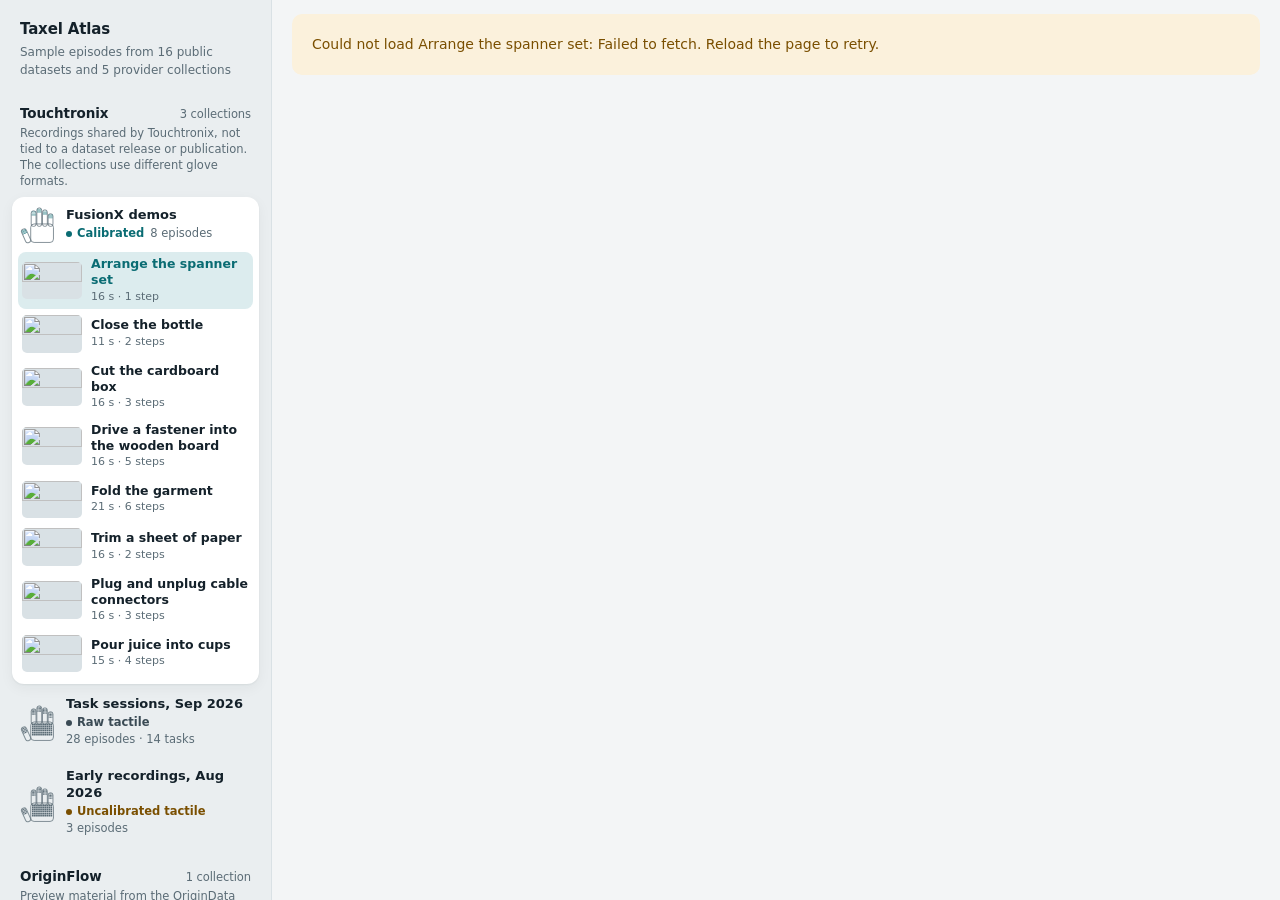
==== commit 1bac44ca: "Viewer: TouchScale (8 episodes) and Robotic Origami Challenge (4 episodes) Both read from the gated " ====
--- a/viewer/index.html
+++ b/viewer/index.html
@@ -454,7 +454,7 @@
   const H=R.hands[R.hlist[0]];$('scale').innerHTML=`<span>Taxel value, ${esc(H.unit||'raw')}</span><span>0</span>`;$('scale').appendChild(colorbar());
   $('scale').insertAdjacentHTML('beforeend',`<span>${H.range}</span>`);
   const VH=R.hlist.map(h=>R.hands[h]).find(h=>h.vec);if(VH){const V=VH.vec;$('scale').insertAdjacentHTML('beforeend',`<label style="flex-basis:100%;display:flex;gap:6px;align-items:center"><input type="checkbox" id="vecOn" checked>
-    <span><svg class="ic" viewBox="0 0 16 16" style="fill:#d4a800" aria-hidden="true"><path d="M1.5 7h9.3L7.6 3.8 8.8 2.6 14.2 8l-5.4 5.4-1.2-1.2L10.8 9H1.5z"/></svg> ${esc(V.label||'vector')}: arrow = ${esc(V.axes||'x, y')}, ring = ${esc(V.zname||'z')} (dashed if negative); full block = ${V.range} ${esc(V.unit||'')}</span></label>`);$('vecOn').onchange=()=>render()}
+    <span><svg class="ic" viewBox="0 0 16 16" style="fill:#d4a800" aria-hidden="true"><path d="M1.5 7h9.3L7.6 3.8 8.8 2.6 14.2 8l-5.4 5.4-1.2-1.2L10.8 9H1.5z"/></svg> ${esc(V.label||'vector')}: arrow = ${esc(V.axes||'x, y')}${V.zname===null?'':`, ring = ${esc(V.zname||'z')} (dashed if negative)`}; full block = ${V.range} ${esc(V.unit||'')}</span></label>`);$('vecOn').onchange=()=>render()}
   $('notes').insertAdjacentHTML('beforeend',R.notes+'<p>Keys: <kbd>space</kbd> play/pause, <kbd>←</kbd><kbd>→</kbd> one frame, <kbd>shift</kbd>+arrows one second.</p>');
   buildPlots();drawScrub();
 }
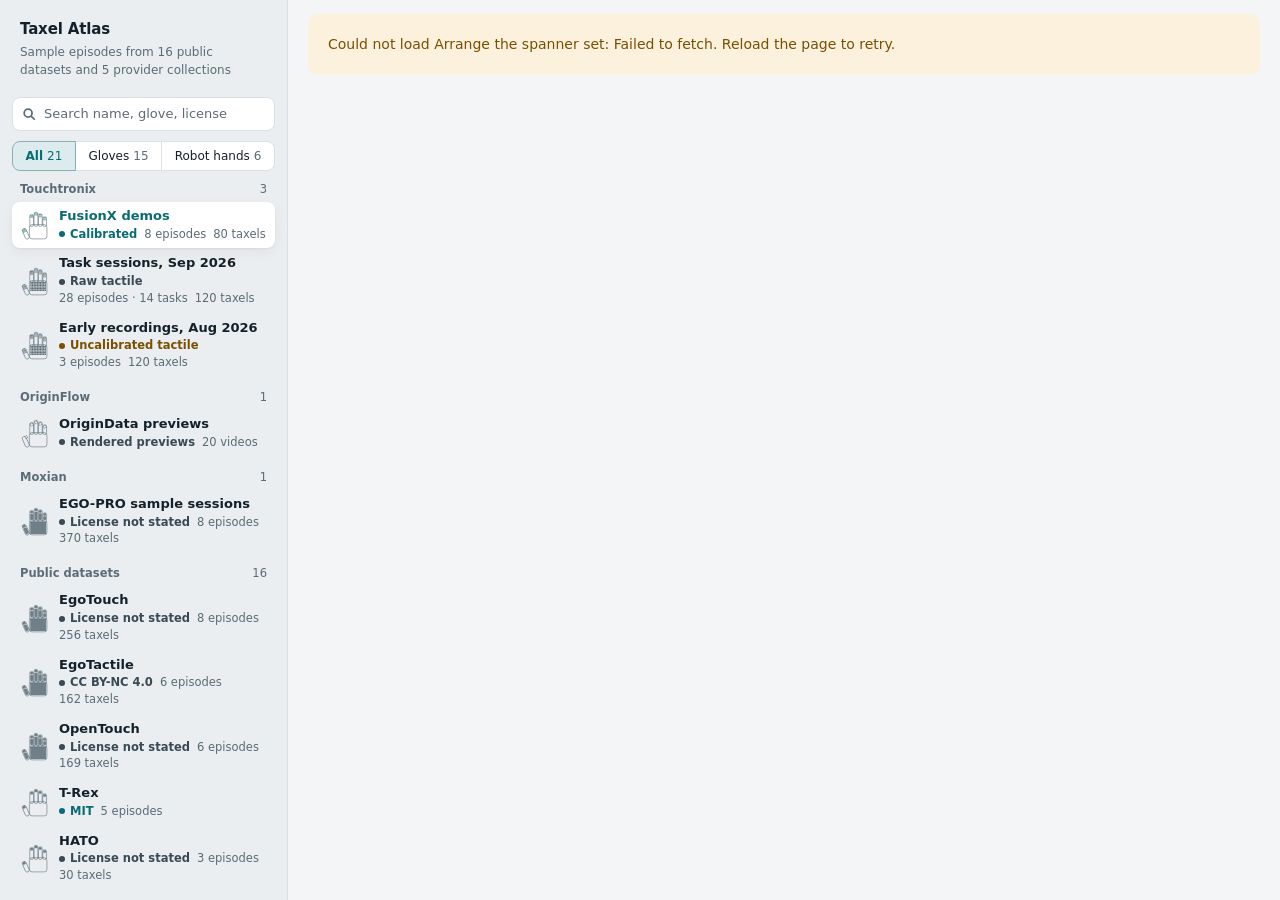
==== commit d589a48a: "Viewer: searchable collection list and an episode strip The rail listed each collection with its gro" ====
--- a/viewer/index.html
+++ b/viewer/index.html
@@ -25,54 +25,62 @@
 ::selection{background:var(--accent-soft);color:var(--ink)}
 :focus-visible{outline:2px solid var(--accent);outline-offset:2px;border-radius:6px}
 button,select{font:inherit;color:var(--ink)}
-.app{display:grid;grid-template-columns:272px minmax(0,1fr);min-height:100vh}
+.app{display:grid;grid-template-columns:288px minmax(0,1fr);min-height:100vh}
 /* ---------- rail ---------- */
 .rail{background:var(--rail);border-right:1px solid var(--line);position:sticky;top:0;height:100vh;overflow:auto;padding:18px 12px 24px}
 .brand{padding:0 8px 4px}
 .brand .bname{display:block;font-size:15px;font-weight:700;margin:0;letter-spacing:-.01em;color:var(--ink);text-decoration:none}
 .brand a.bname:hover{color:var(--accent)}
 .brand p{margin:2px 0 0;color:var(--muted);font-size:12px}
-.grp{margin-top:20px}
-.grph{display:flex;justify-content:space-between;align-items:baseline;gap:8px;font-size:13.5px;font-weight:700;color:var(--ink);margin:0 8px 2px;letter-spacing:-.005em}
-.grph span{font-size:11.5px;font-weight:500;color:var(--muted)}
-.grpabout{margin:0 8px 8px;font-size:11.5px;line-height:1.4;color:var(--muted)}
+.picker{display:grid;gap:10px;margin-top:14px}
+.find{position:relative}
+.find svg{position:absolute;left:10px;top:50%;width:14px;height:14px;margin-top:-7px;fill:none;stroke:var(--muted);stroke-width:2;stroke-linecap:round;pointer-events:none}
+.find input{width:100%;height:34px;padding:0 10px 0 31px;border-radius:8px;border:1px solid var(--line);background:var(--panel);color:var(--ink);font:inherit;font-size:13px}
+.find input::placeholder{color:var(--muted)}
+.find input:focus-visible{outline:2px solid var(--accent);outline-offset:0;border-color:transparent;border-radius:8px}
+.seg{display:flex}.seg .btn{flex:1 1 auto;height:30px;padding:0 6px;font-size:12px;gap:4px;white-space:nowrap}
+.seg .btn span{color:var(--muted);font-weight:500}.seg .btn[aria-pressed="true"] span{color:inherit}
+.grp+.grp{margin-top:12px}
+.grph{display:flex;justify-content:space-between;align-items:baseline;gap:8px;font-size:11.5px;font-weight:650;color:var(--muted);margin:0 8px 4px;cursor:default}
+.grph span{font-weight:500}
+.dslist{list-style:none;margin:0;padding:0;display:grid;gap:1px}
+.dsrow{display:grid;grid-template-columns:30px minmax(0,1fr);gap:9px;align-items:center;width:100%;text-align:left;background:none;border:0;
+  border-radius:8px;padding:6px 8px;cursor:pointer;color:var(--ink);transition:background .15s}
+.dsrow:hover{background:var(--line2)}
+.dsrow[aria-current="true"]{background:var(--panel);box-shadow:var(--shadow)}
+.dsrow[aria-current="true"] b{color:var(--accent)}
+.dsrow .glyph{width:30px;height:30px}
+.dsrow b{display:block;font-size:13px;font-weight:650;line-height:1.3}
+.dsrow .meta{display:flex;flex-wrap:wrap;gap:0 7px;font-size:11.5px;line-height:1.45;color:var(--muted);margin-top:1px}
 .dsrow .prov{display:none}
-.tk{display:flex;justify-content:space-between;gap:8px;align-items:baseline;padding:8px 6px 2px;font-size:12px}
-.tk b{font-weight:650;color:var(--ink2);line-height:1.3}
-.tk span{font-size:11px;color:var(--muted);white-space:nowrap}
-.eps .tk:first-child{padding-top:2px}
-.dslist{list-style:none;margin:0;padding:0;display:grid;gap:4px}
-.ds{border-radius:12px;transition:background .18s,box-shadow .18s}
-.ds[data-sel="true"]{background:var(--panel);box-shadow:var(--shadow)}
-.dsrow{display:grid;grid-template-columns:36px minmax(0,1fr);gap:10px;align-items:center;width:100%;text-align:left;background:none;border:0;
-  border-radius:12px;padding:8px;cursor:pointer;color:var(--ink)}
-.ds:not([data-sel="true"]) .dsrow:hover{background:var(--line2)}
-.dsrow b{display:block;font-size:13px;font-weight:650;line-height:1.3}
-.dsrow .meta{display:flex;flex-wrap:wrap;gap:0 6px;font-size:11.5px;color:var(--muted);margin-top:1px}
+.none{margin:4px 8px;font-size:12.5px;color:var(--ink2)}
+.linkbtn{background:none;border:0;padding:0;color:var(--accent);cursor:pointer;text-decoration:underline;text-underline-offset:2px;font-size:inherit}
+.pick{display:none}
 .glyph{display:block;flex:none}
 .glyph .o{fill:none;stroke:var(--muted);stroke-width:1;opacity:.75}
 .glyph .t{fill:var(--accent)}
 .glyph .e{fill:none;stroke:var(--accent);stroke-width:1.1;stroke-dasharray:1.6 1.1}
 .glyph .c{fill:var(--accent);opacity:.85}
-.ds:not([data-sel="true"]) .dsrow .glyph .c{fill:var(--muted)}
-.ds:not([data-sel="true"]) .dsrow .glyph .t{fill:var(--muted)}
-.ds:not([data-sel="true"]) .dsrow .glyph .e{stroke:var(--muted)}
+.dsrow:not([aria-current="true"]) .glyph .c,.dsrow:not([aria-current="true"]) .glyph .t{fill:var(--muted)}
+.dsrow:not([aria-current="true"]) .glyph .e{stroke:var(--muted)}
 .st{display:inline-flex;align-items:center;gap:5px;font-weight:600}
 .st::before{content:"";width:6px;height:6px;border-radius:50%;background:currentColor}
 .st.ok{color:var(--accent)}.st.warn{color:var(--warn)}.st.neutral{color:var(--ink2)}
 .tag{display:inline-flex;align-items:center;font-size:11px;font-weight:600;padding:2px 8px;border-radius:999px;background:var(--line2);color:var(--ink2);white-space:nowrap}
 .tag.ok{background:var(--accent-soft);color:var(--accent)}
 .tag.warn{background:var(--warn-soft);color:var(--warn)}
-.eps{padding:0 6px 8px;display:grid;gap:2px}
-.eps .count{font-size:11px;color:var(--muted);padding:2px 4px 4px}
-.item{display:grid;grid-template-columns:60px minmax(0,1fr);gap:9px;align-items:center;width:100%;text-align:left;background:none;border:0;
-  border-radius:8px;padding:4px;cursor:pointer;color:var(--ink);transition:background .15s}
-.item:hover{background:var(--line2)}
-.item[aria-current="true"]{background:var(--accent-soft)}
+/* episode strip under the dataset header */
+.eps{display:grid;grid-template-columns:auto minmax(0,1fr);gap:12px;align-items:center;margin-top:12px}
+.epsh{font-size:12px;color:var(--muted);line-height:1.35;white-space:nowrap}.epsh b{display:block;font-size:12.5px;color:var(--ink2);font-weight:650}
+.strip{position:relative;display:flex;gap:6px;overflow-x:auto;padding:2px 2px 6px;scroll-padding:0 12px}
+.item{display:grid;grid-template-columns:64px minmax(0,1fr);gap:8px;align-items:center;flex:0 0 212px;text-align:left;background:var(--panel);
+  border:1px solid var(--line);border-radius:8px;padding:4px 8px 4px 4px;cursor:pointer;color:var(--ink);transition:border-color .15s,background .15s}
+.item:hover{border-color:color-mix(in srgb,var(--accent) 45%,var(--line))}
+.item[aria-current="true"]{background:var(--accent-soft);border-color:color-mix(in srgb,var(--accent) 50%,var(--line))}
 .item[aria-current="true"] b{color:var(--accent)}
-.item img{width:60px;aspect-ratio:16/10;object-fit:cover;border-radius:5px;background:var(--line);display:block}
+.item img{width:64px;aspect-ratio:16/10;object-fit:cover;border-radius:5px;background:var(--line);display:block}
 .item b{font-size:12.5px;font-weight:600;line-height:1.3;overflow:hidden;display:-webkit-box;-webkit-line-clamp:2;-webkit-box-orient:vertical}
-.item span{display:block;font-size:11px;color:var(--muted)}
+.item span{display:block;font-size:11px;color:var(--muted);white-space:nowrap;overflow:hidden;text-overflow:ellipsis}
 /* ---------- dataset header ---------- */
 .dshead{padding:18px 0 14px}
 .dsid{display:flex;gap:14px;align-items:center}
@@ -167,7 +175,6 @@
 .skel{background:linear-gradient(90deg,var(--line2),var(--panel),var(--line2));background-size:200% 100%;animation:sk 1.2s ease-in-out infinite;border-radius:10px}
 @keyframes sk{to{background-position:-200% 0}}
 @media (prefers-reduced-motion:reduce){.skel{animation:none}}
-#epsMobile{display:none;position:relative}
 .err{padding:20px;color:var(--warn);background:var(--warn-soft);border-radius:10px;margin-top:14px}
 /* ---------- rendered-video view (OriginFlow) ---------- */
 .film video{width:100%;display:block;background:#000;max-height:calc(100vh - 120px)}
@@ -189,11 +196,16 @@
   .app{grid-template-columns:minmax(0,1fr)}
   .rail{position:static;height:auto;border-right:0;border-bottom:1px solid var(--line);padding:14px 16px}
   .brand p:not(.bname){display:none}
-  #sources{display:grid;grid-auto-flow:column;grid-auto-columns:minmax(220px,1fr);gap:4px;overflow-x:auto;padding:12px 0 4px;position:relative}
-  .grp,.dslist{display:contents}.grph,.grpabout{display:none}.dsrow .prov{display:inline}
-  .ds .eps{display:none}
-  #epsMobile{display:flex;gap:6px;overflow-x:auto;padding:10px 0 4px;align-items:flex-start}
-  #epsMobile .item{grid-template-columns:1fr;width:112px;flex:0 0 112px}#epsMobile .item img{width:100%}
+  .pick{display:grid;grid-template-columns:34px minmax(0,1fr) 16px;gap:10px;align-items:center;width:100%;margin-top:10px;padding:8px 12px 8px 8px;text-align:left;
+    background:var(--panel);border:1px solid var(--line);border-radius:10px;cursor:pointer;color:var(--ink)}
+  .pick .glyph{width:34px;height:34px}.pick b{display:block;font-size:14px;line-height:1.3}
+  .pick .meta{display:flex;flex-wrap:wrap;gap:0 7px;font-size:11.5px;color:var(--muted)}
+  .pick>svg:last-child{width:16px;height:16px;fill:none;stroke:var(--ink2);stroke-width:2;stroke-linecap:round;stroke-linejoin:round;transition:transform .2s}
+  .pick[aria-expanded="true"]>svg:last-child{transform:rotate(180deg)}
+  .picker{display:none}.rail[data-open] .picker{display:grid}
+  #sources{max-height:62vh;overflow:auto;overscroll-behavior:contain}
+  .eps{grid-template-columns:minmax(0,1fr);gap:4px}.epsh{display:flex;gap:8px;align-items:baseline}
+  .item{flex-basis:184px}
   .hw{grid-template-columns:1fr 1fr}.hw>div{border-bottom:1px solid var(--line2)}
   .dsid .glyph{width:44px;height:44px}.dstitle h1{font-size:18px}
   main{padding:0 16px 32px}
@@ -202,10 +214,14 @@
 </head>
 <body>
 <div class="app">
-<nav class="rail" aria-label="Datasets and episodes">
+<nav class="rail" id="rail" aria-label="Datasets">
   <div class="brand"><a class="bname" href="https://yuxiang-ma.github.io/Awesome-Tactile-Hands/">Taxel Atlas</a><p id="bcount">Sample episodes from public datasets and provider collections</p></div>
-  <div id="sources"></div>
-  <div id="epsMobile" aria-label="Episodes"></div>
+  <button class="pick" id="pick" aria-expanded="false" aria-controls="picker"></button>
+  <div class="picker" id="picker">
+    <div class="find"><svg viewBox="0 0 16 16" aria-hidden="true"><circle cx="7" cy="7" r="4.5"/><path d="M10.5 10.5L14 14"/></svg><input id="dsq" type="search" autocomplete="off" spellcheck="false" placeholder="Search name, glove, license" aria-label="Search datasets"></div>
+    <div class="group seg" id="kinds" role="group" aria-label="Hand"></div>
+    <div id="sources"></div>
+  </div>
 </nav>
 <main id="main">
   <div class="skel" style="height:58px;margin-top:14px"></div>
@@ -303,56 +319,88 @@
 }
 
 /* ---------- manifest / navigation ---------- */
-const lastEp={};
+const CATALOG='https://yuxiang-ma.github.io/Awesome-Tactile-Hands/';
+const lastEp={};let CUR=null,Q='',HAND='all';
 const nTasks=s=>new Set(s.items.map(it=>it.task).filter(Boolean)).size;
 const epCount=s=>{const n=s.items.length,k=nTasks(s);return`${n} ${s.kind==='film'?'video':'episode'}${n===1?'':'s'}${k?` · ${k} task${k===1?'':'s'}`:''}`};
-// in a task-grouped list the task is the subheading, so the row names the recording; elsewhere the row carries the title
-const itemBtn=(it,under)=>`<button class="item" data-id="${it.id}"><img src="${A(it,it.poster)}" alt="" loading="lazy"><div><b>${esc(under&&it.label?it.label:it.title)}</b><span>${esc(under||!it.label?it.sub||'':`${it.label} · ${it.sub||''}`)}</span></div></button>`;
-function epList(s){let prev=null;return s.items.map(it=>{let h='';
-  if(it.task&&it.task!==prev){prev=it.task;const n=s.items.filter(x=>x.task===it.task).length;h=`<div class="tk"><b>${esc(it.task)}</b><span>${n} of ${it.taskTotal}</span></div>`}
-  return h+itemBtn(it,!!it.task)}).join('')}
-function renderRail(cur){
-  const f=find(cur),sel=f?f.s.id:null,groups=M.groups||[{id:null,title:'Datasets'}];
-  $('sources').innerHTML=groups.map(g=>{const ss=M.sources.filter(s=>(s.group||null)===g.id);if(!ss.length)return'';
-    return`<section class="grp"><h2 class="grph">${esc(g.title)}<span>${ss.length} collection${ss.length===1?'':'s'}</span></h2>${g.about?`<p class="grpabout">${esc(g.about)}</p>`:''}
-    <ul class="dslist">${ss.map(s=>{const on=s.id===sel;
-    return`<li class="ds" data-sel="${on}"><button class="dsrow" data-ds="${s.id}" aria-expanded="${on}"${on?` aria-controls="eps_${s.id}"`:''}>${glyph(s.sensor)}
-      <span><b>${esc(s.title)}</b><span class="meta"><span class="prov">${esc(g.title)}</span><span class="st ${s.status.tone}">${esc(s.status.label)}</span><span>${epCount(s)}</span></span></span></button>
-      ${on?`<div class="eps" id="eps_${s.id}">${epList(s)}</div>`:''}</li>`}).join('')}</ul></section>`}).join('');
-  $('epsMobile').innerHTML=f?f.s.items.map(it=>itemBtn(it,false)).join(''):'';
-  document.querySelectorAll('.item').forEach(b=>{b.onclick=()=>open(b.dataset.id,0);b.setAttribute('aria-current',String(b.dataset.id===cur))});
-  document.querySelectorAll('.dsrow').forEach(b=>b.onclick=()=>{const s=M.sources.find(x=>x.id===b.dataset.ds);if(s.id!==sel)open(lastEp[s.id]||s.items[0].id,0)});
-  // narrow screens scroll collections and episodes sideways: keep the current ones in view without moving the page
-  const side=(el,host)=>{if(el&&host&&host.scrollWidth>host.clientWidth)host.scrollLeft=el.offsetLeft-12};
-  side(document.querySelector('.ds[data-sel="true"]'),$('sources'));side(document.querySelector('#epsMobile .item[aria-current="true"]'),$('epsMobile'));
-}
-function dsHead(s){
+// a robot hand when the hardware list names a robot, arm or teleoperation rig; otherwise a glove worn by a person
+const isRobot=s=>s.hardware.some(h=>/^(Robot|Arms?|Teleoperation)$/.test(h.k));
+const taxels=S=>!S?0:S.type==='taxel'?5*S.finger[0]*S.finger[1]+(S.palm?S.palm[0]*S.palm[1]:0):S.taxels||0;
+const groupOf=s=>(M.groups||[]).find(g=>g.id===s.group)||{id:null,title:'Datasets'};
+const hay=s=>[s.title,s.provider,s.about,s.status.label,s.id,groupOf(s).title,...s.hardware.map(h=>`${h.v} ${h.d}`)].join(' ').toLowerCase();
+const passes=s=>(HAND==='all'||(HAND==='robot')===isRobot(s))&&(!Q||Q.split(/\s+/).every(w=>hay(s).includes(w)));
+const dsMeta=(s,g)=>{const n=taxels(s.sensor);return`<span class="prov">${esc(g.title)}</span><span class="st ${s.status.tone}">${esc(s.status.label)}</span><span>${epCount(s)}</span>${n?`<span>${n.toLocaleString('en')} taxels</span>`:''}`};
+const ICON_DOWN='<svg viewBox="0 0 16 16" aria-hidden="true"><path d="M4 6l4 4 4-4"/></svg>';
+// in a task-grouped collection the episode chip names the task first, then the recording
+const itemBtn=(it,cur)=>`<button class="item" data-id="${it.id}" aria-current="${it.id===cur}"><img src="${A(it,it.poster)}" alt="" loading="lazy"><div><b>${esc(it.task||it.title)}</b><span>${esc([it.task?it.label||it.title:it.label,it.sub].filter(Boolean).join(' · '))}</span></div></button>`;
+const epStrip=(s,cur)=>`<section class="eps" aria-label="Episodes"><div class="epsh"><b>${s.kind==='film'?'Videos':'Episodes'}</b><span>${epCount(s)}</span></div><div class="strip">${s.items.map(it=>itemBtn(it,cur)).join('')}</div></section>`;
+function renderRail(){
+  const f=find(CUR),sel=f?f.s.id:null,all=M.sources.length,rob=M.sources.filter(isRobot).length;
+  $('kinds').innerHTML=[['all','All',all],['glove','Gloves',all-rob],['robot','Robot hands',rob]].map(([k,t,n])=>`<button class="btn" data-hand="${k}" aria-pressed="${k===HAND}">${t} <span>${n}</span></button>`).join('');
+  const html=(M.groups||[{id:null,title:'Datasets'}]).map(g=>{const ss=M.sources.filter(s=>(s.group||null)===g.id&&passes(s));if(!ss.length)return'';
+    return`<section class="grp"><h2 class="grph"${g.about?` title="${esc(g.about)}"`:''}>${esc(g.title)}<span>${ss.length}</span></h2>
+    <ul class="dslist">${ss.map(s=>`<li><button class="dsrow" data-ds="${s.id}" aria-current="${s.id===sel}">${glyph(s.sensor)}<span><b>${esc(s.title)}</b><span class="meta">${dsMeta(s,g)}</span></span></button></li>`).join('')}</ul></section>`}).join('');
+  $('sources').innerHTML=html||`<p class="none">No collection matches${Q?` "${esc(Q)}"`:''}${HAND!=='all'?` among ${HAND==='robot'?'robot hands':'gloves'}`:''}. <button class="linkbtn" data-clear>Show all collections</button></p>`;
+  if(f)$('pick').innerHTML=`${glyph(f.s.sensor)}<span><b>${esc(f.s.title)}</b><span class="meta">${dsMeta(f.s,groupOf(f.s))}</span></span>${ICON_DOWN}`;
+  $('pick').setAttribute('aria-label',f?`Dataset: ${f.s.title}. Choose another`:'Choose a dataset');
+}
+// keep the current collection's row in view inside the list's own scroll box, without moving the page
+function railToCurrent(){
+  const c=$('sources').querySelector('.dsrow[aria-current="true"]');if(!c)return;
+  const box=getComputedStyle($('sources')).overflowY==='auto'?$('sources'):$('rail'),cr=c.getBoundingClientRect(),br=box.getBoundingClientRect();
+  if(cr.top<br.top||cr.bottom>br.bottom)box.scrollTop+=cr.top-br.top-box.clientHeight/3;
+}
+// the episode strip sits in the page body: keep the current episode in view without moving the page
+function syncStrip(focusIt){
+  const st=document.querySelector('.eps .strip'),c=st&&st.querySelector('[aria-current="true"]');if(!c)return;
+  if(c.offsetLeft<st.scrollLeft||c.offsetLeft+c.offsetWidth>st.scrollLeft+st.clientWidth)st.scrollLeft=c.offsetLeft-12;
+  if(focusIt)c.focus({preventScroll:true});
+}
+const setPicker=open=>{const r=$('rail');open?r.setAttribute('data-open',''):r.removeAttribute('data-open');$('pick').setAttribute('aria-expanded',String(open))};
+function wireRail(){
+  $('dsq').oninput=e=>{Q=e.target.value.trim().toLowerCase();renderRail()};
+  // Enter in the search box opens the first match
+  $('dsq').onkeydown=e=>{if(e.key==='Enter'){const b=$('sources').querySelector('.dsrow');if(b){e.preventDefault();b.click()}}};
+  $('kinds').onclick=e=>{const b=e.target.closest('[data-hand]');if(b){HAND=b.dataset.hand;renderRail()}};
+  $('sources').onclick=e=>{
+    if(e.target.closest('[data-clear]')){Q='';HAND='all';$('dsq').value='';renderRail();return}
+    const b=e.target.closest('.dsrow');if(!b)return;const s=M.sources.find(x=>x.id===b.dataset.ds);
+    setPicker(false);if(s.id!==(find(CUR)||{s:{}}).s.id)open(lastEp[s.id]||s.items[0].id,0)};
+  $('pick').onclick=()=>{const o=!$('rail').hasAttribute('data-open');setPicker(o);if(o){railToCurrent();$('dsq').focus({preventScroll:true})}};
+  $('rail').addEventListener('keydown',e=>{if(e.key==='Escape'&&$('rail').hasAttribute('data-open')){setPicker(false);$('pick').focus()}});
+  document.addEventListener('click',e=>{const b=e.target.closest('.eps .item');if(b&&b.dataset.id!==CUR)open(b.dataset.id,0)});
+}
+function dsHead(s,cur){
+  const g=groupOf(s);
   return`<header class="dshead"><div class="dsid">${glyph(s.sensor)}<div>
       <div class="dstitle"><h1>${esc(s.title)}</h1><span class="tag ${s.status.tone}">${esc(s.status.label)}</span></div>
-      <p class="dsmeta">${esc(s.provider)} · ${epCount(s)} · ${esc(s.about)}${s.link?` <a href="${esc(s.link.href)}" target="_blank" rel="noopener">${esc(s.link.label)}</a>`:''}</p></div></div>
-    <details class="dsmore"${matchMedia('(max-width:900px)').matches?'':' open'}><summary>${esc(listOf([...s.hardware.map(h=>h.k),...(s.notes?['notes']:[])]))}</summary>
+      <p class="dsmeta">${esc(s.provider)} · ${epCount(s)} · ${esc(s.about)}${s.link?` <a href="${esc(s.link.href)}" target="_blank" rel="noopener">${esc(s.link.label)}</a>`:''}${g.id==='public'?` · <a href="${CATALOG}#d=${encodeURIComponent(s.id)}" target="_blank" rel="noopener">Catalog entry</a>`:''}</p></div></div>
+    <details class="dsmore"${matchMedia('(max-width:900px)').matches?'':' open'}><summary>${esc(listOf([...s.hardware.map(h=>h.k),...(s.notes||(g.id!=='public'&&g.about)?['notes']:[])]))}</summary>
     <dl class="hw" aria-label="Hardware">${s.hardware.map(h=>`<div><dt>${esc(h.k)}</dt><dd><b>${esc(h.v)}</b><span>${esc(h.d)}</span></dd></div>`).join('')}</dl>
-    ${s.notes?`<p class="dsnote">${esc(s.notes)}</p>`:''}</details>${s.flag?`<p class="flag">${esc(s.flag)}</p>`:''}</header>`;
+    ${s.notes?`<p class="dsnote">${esc(s.notes)}</p>`:''}${g.id!=='public'&&g.about?`<p class="dsnote">${esc(g.about)}</p>`:''}</details>${s.flag?`<p class="flag">${esc(s.flag)}</p>`:''}
+    ${epStrip(s,cur)}</header>`;
 }
 // "Gloves, head camera, labels and notes": first word keeps its capital, the rest read as one sentence
 const listOf=a=>a.map((x,i)=>i?x[0].toLowerCase()+x.slice(1):x).join(', ').replace(/, ([^,]*)$/,' and $1');
 function find(id){for(const s of M.sources)for(const it of s.items)if(it.id===id)return{s,it};return null}
 async function open(id,t0){
-  stop();const f=find(id)||{s:M.sources[0],it:M.sources[0].items[0]};lastEp[f.s.id]=f.it.id;
-  const ae=document.activeElement,refocus=ae&&ae.closest&&ae.closest('.rail')?(ae.dataset.id||ae.dataset.ds):null;
-  renderRail(f.it.id);
-  if(refocus){const b=document.querySelector(`.rail [data-id="${f.it.id}"]`)||document.querySelector(`.rail [data-ds="${refocus}"]`);if(b)b.focus({preventScroll:true})}
+  stop();const f=find(id)||{s:M.sources[0],it:M.sources[0].items[0]};lastEp[f.s.id]=f.it.id;CUR=f.it.id;
+  const ae=document.activeElement,inRail=ae&&ae.closest&&ae.closest('.rail')?ae.dataset.ds:null,inStrip=!!(ae&&ae.closest&&ae.closest('.eps'));
+  renderRail();if(!inRail)railToCurrent();
+  if(inRail){const b=document.querySelector(`.rail [data-ds="${inRail}"]`);if(b)b.focus({preventScroll:true})}
   try{history.replaceState(null,'',`#rec=${f.it.id}${t0?`&t=${(+t0).toFixed(2)}`:''}`)}catch(e){}
-  if(f.s.kind==='film')return openFilm(f.s,f.it);
-  $('main').innerHTML=dsHead(f.s)+'<div class="skel" style="height:58px"></div><div class="skel" style="height:420px;margin-top:14px"></div>';
+  if(f.s.kind==='film'){openFilm(f.s,f.it);syncStrip(inStrip);return}
+  $('main').innerHTML=dsHead(f.s,f.it.id)+'<div class="skel" style="height:58px"></div><div class="skel" style="height:420px;margin-top:14px"></div>';
   let j;try{j=await getJSON((f.it.base||'')+`data/${f.it.id}.json`)}catch(e){$('main').innerHTML=`<div class="err">Could not load ${esc(f.it.title)}: ${esc(e.message)}. Reload the page to retry.</div>`;return}
-  R=normalize(j,f);mountRecording();seek(+t0||0);
+  syncStrip(inStrip);
+  if(CUR!==f.it.id)return;  // another episode was chosen while this one loaded
+  R=normalize(j,f);mountRecording();syncStrip(inStrip);seek(+t0||0);
 }
 
 /* ---------- rendered videos (OriginFlow) ---------- */
 function openFilm(s,it){
   R=null;
-  $('main').innerHTML=dsHead(s)+`<div class="filmhead"><div><h2>${esc(it.title)}</h2>${it.summary?`<p class="summary">${esc(it.summary)}</p>`:''}</div>
+  $('main').innerHTML=dsHead(s,it.id)+`<div class="filmhead"><div><h2>${esc(it.title)}</h2>${it.summary?`<p class="summary">${esc(it.summary)}</p>`:''}</div>
     <span>${esc(it.sub||'')}${it.episode!=null?` · episode ${it.episode}`:''}</span></div>
     <div class="card film"><video controls playsinline preload="metadata" poster="${A(it,it.poster)}" src="${A(it,it.video)}"></video></div>
     ${s.report?`<section class="report">${s.report.replace(/src="([^"]+)"/g,(m,p)=>`src="${U(p)}"`)}</section>`:''}`;
@@ -408,7 +456,7 @@
 /* ---------- recording view ---------- */
 function mountRecording(){
   $('main').innerHTML='';$('main').appendChild($('tplRec').content.cloneNode(true));
-  $('dshead').outerHTML=dsHead(R.src.s);$('dschip').innerHTML=`${glyph(R.src.s.sensor)}${esc(R.src.s.title)}`;
+  $('dshead').outerHTML=dsHead(R.src.s,R.src.it.id);$('dschip').innerHTML=`${glyph(R.src.s.sensor)}${esc(R.src.s.title)}`;
   if(R.kind==='grid')return mountGrid();
   const vm=R.videos;
   $('headTitle').textContent=R.stereo?'Head camera · stereo (left | right)':'Head camera · left view';
@@ -638,7 +686,7 @@
   else if(e.key==='ArrowRight'||e.key==='ArrowLeft'){e.preventDefault();pause();seek(t+(e.key==='ArrowRight'?1:-1)*(e.shiftKey?1:1/R.fps))}});
 addEventListener('resize',()=>{if(R&&$('scrubC')){drawScrub();render()}});
 
-getJSON('data/manifest.json').then(m=>{M=m;
+getJSON('data/manifest.json').then(m=>{M=m;wireRail();
   const pub=M.sources.filter(s=>s.group==='public').length;
   $('bcount').textContent=`Sample episodes from ${pub} public datasets and ${M.sources.length-pub} provider collections`;
   // #rec=<id>&t=<s>&play opens a recording at a time and starts it (videos are muted, so autoplay is allowed)
